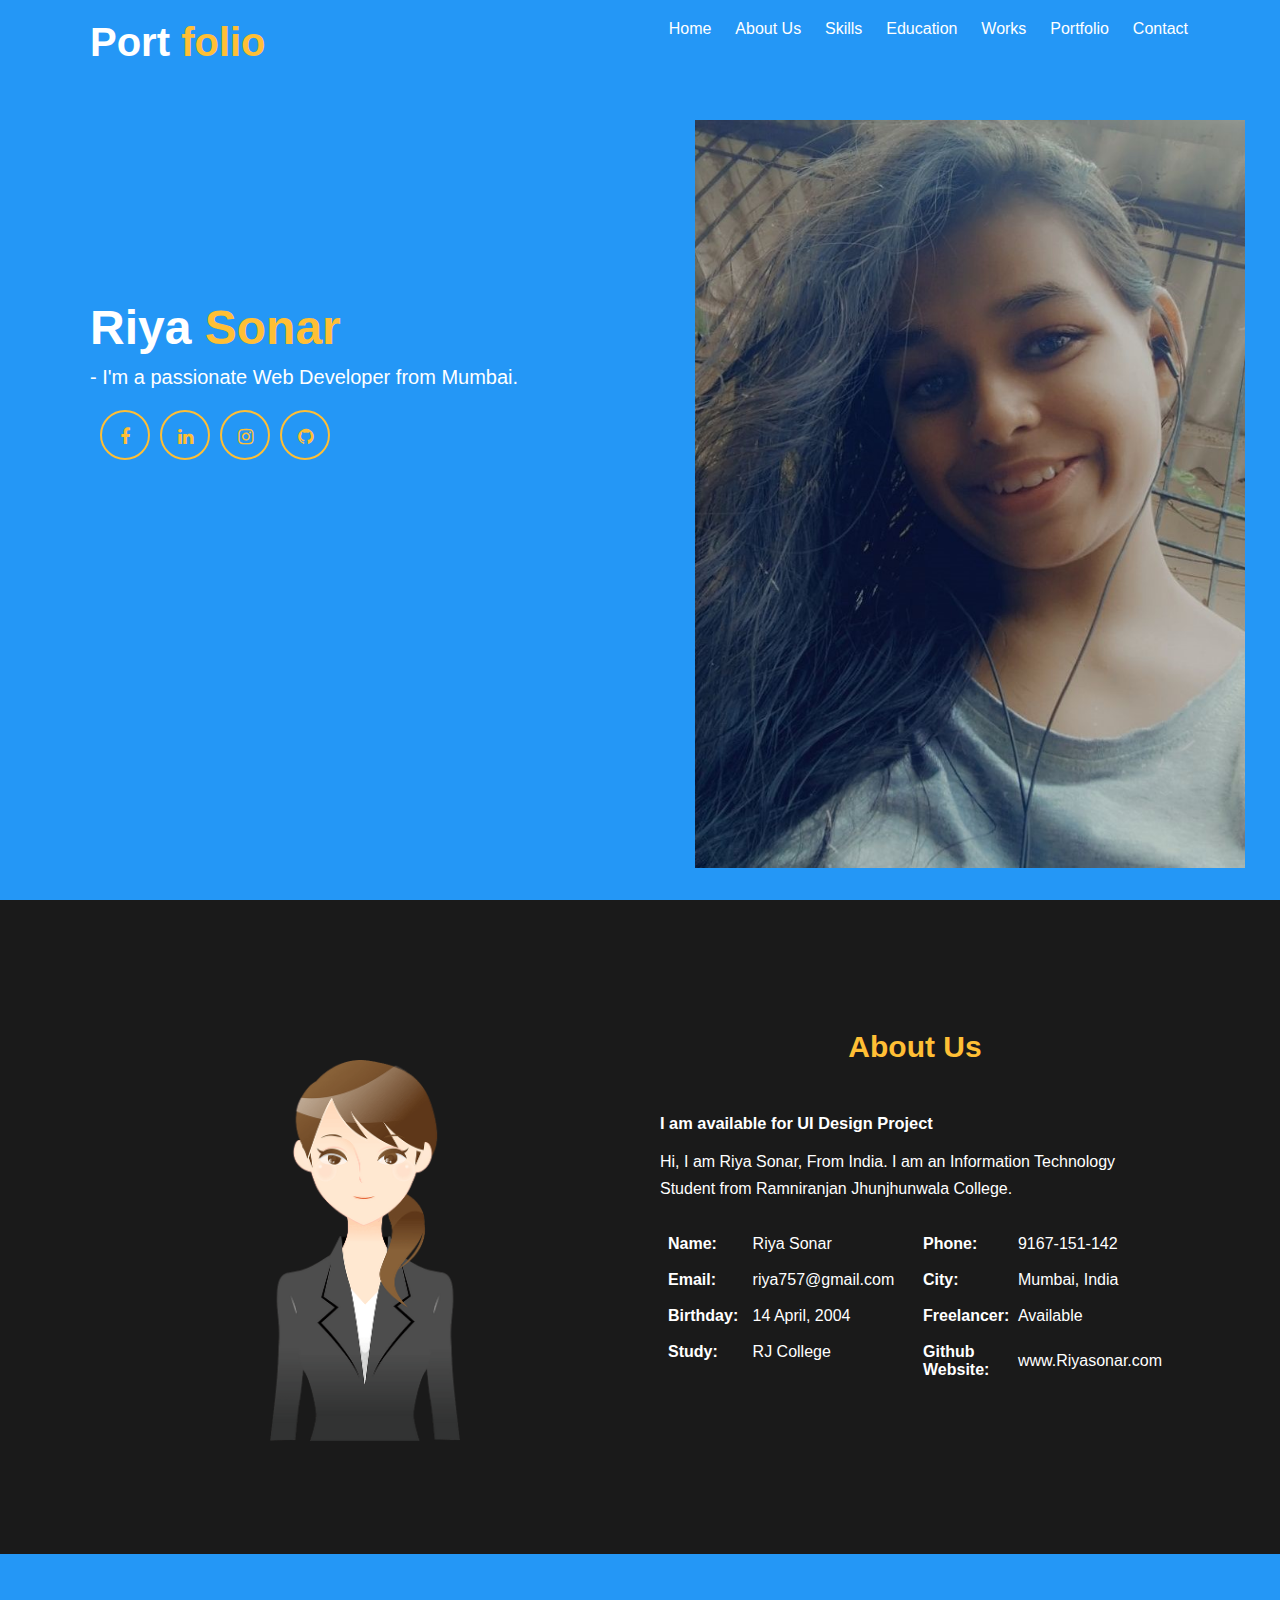
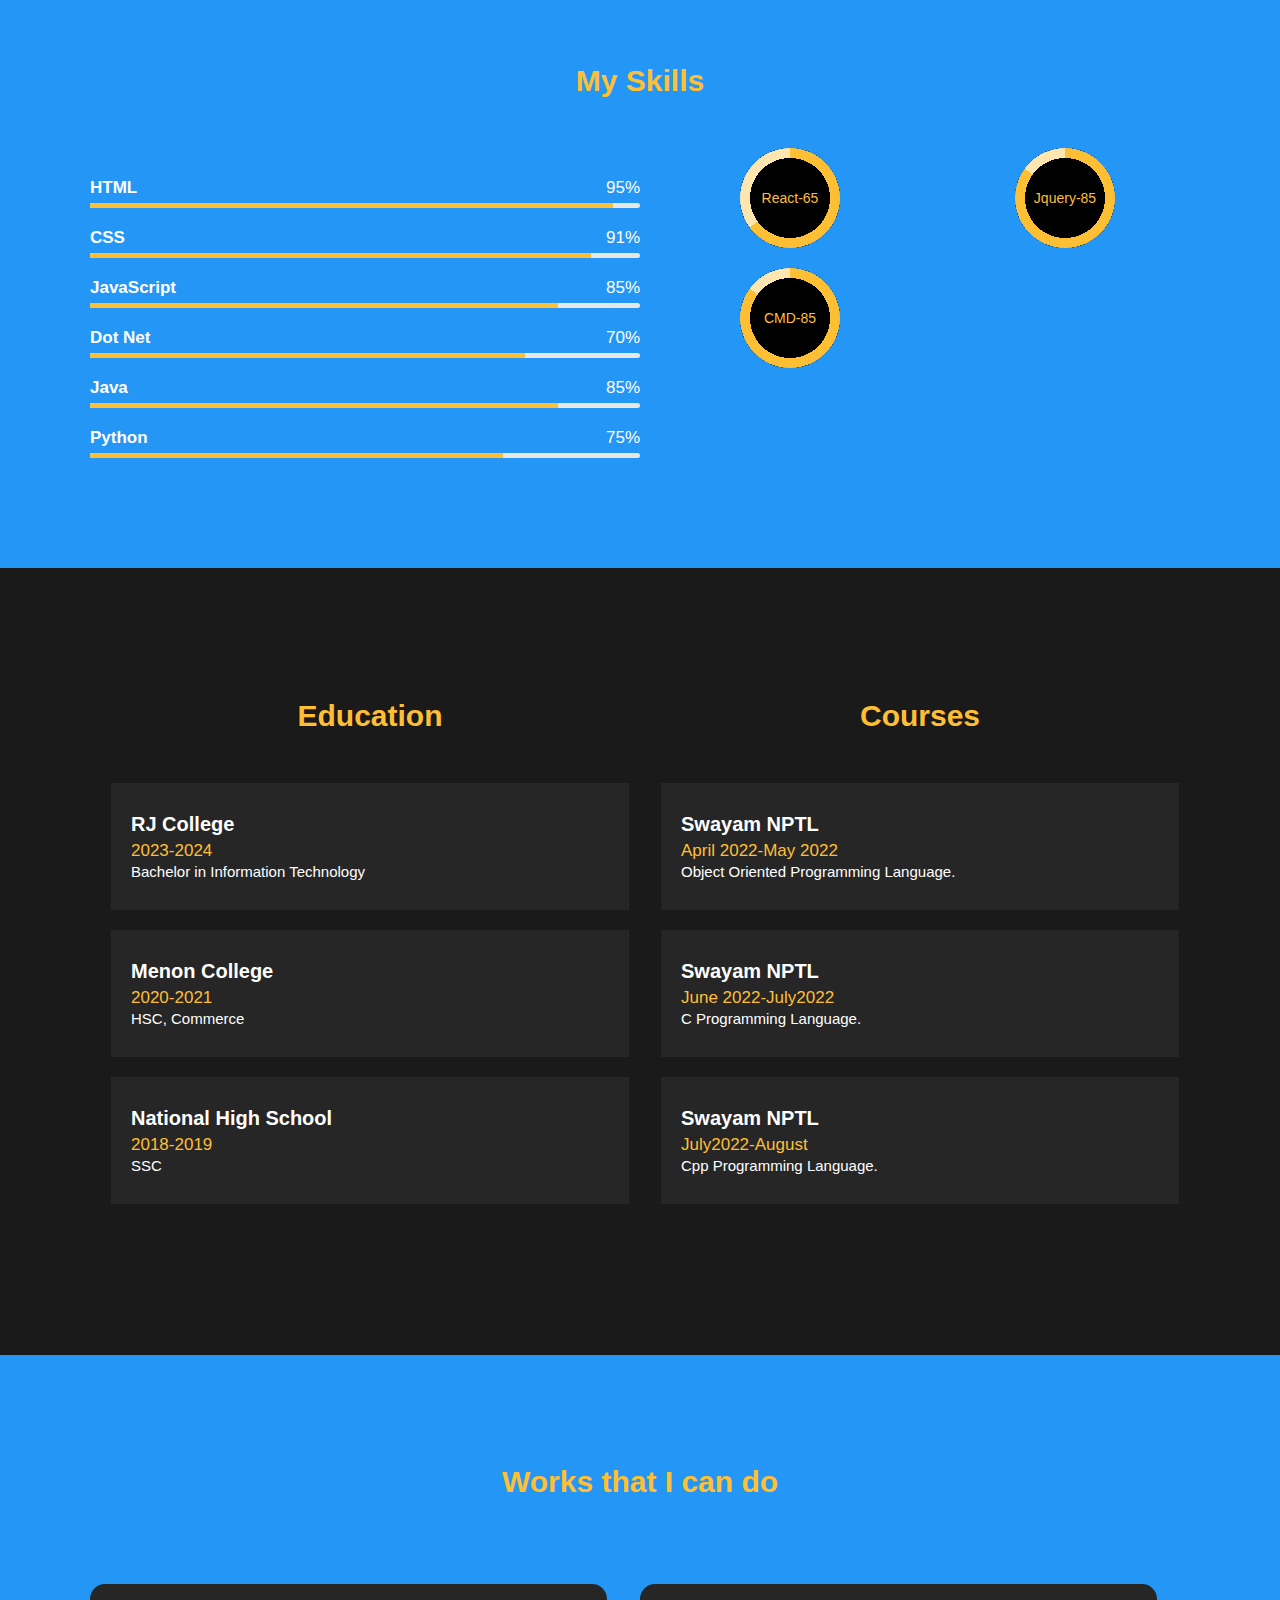
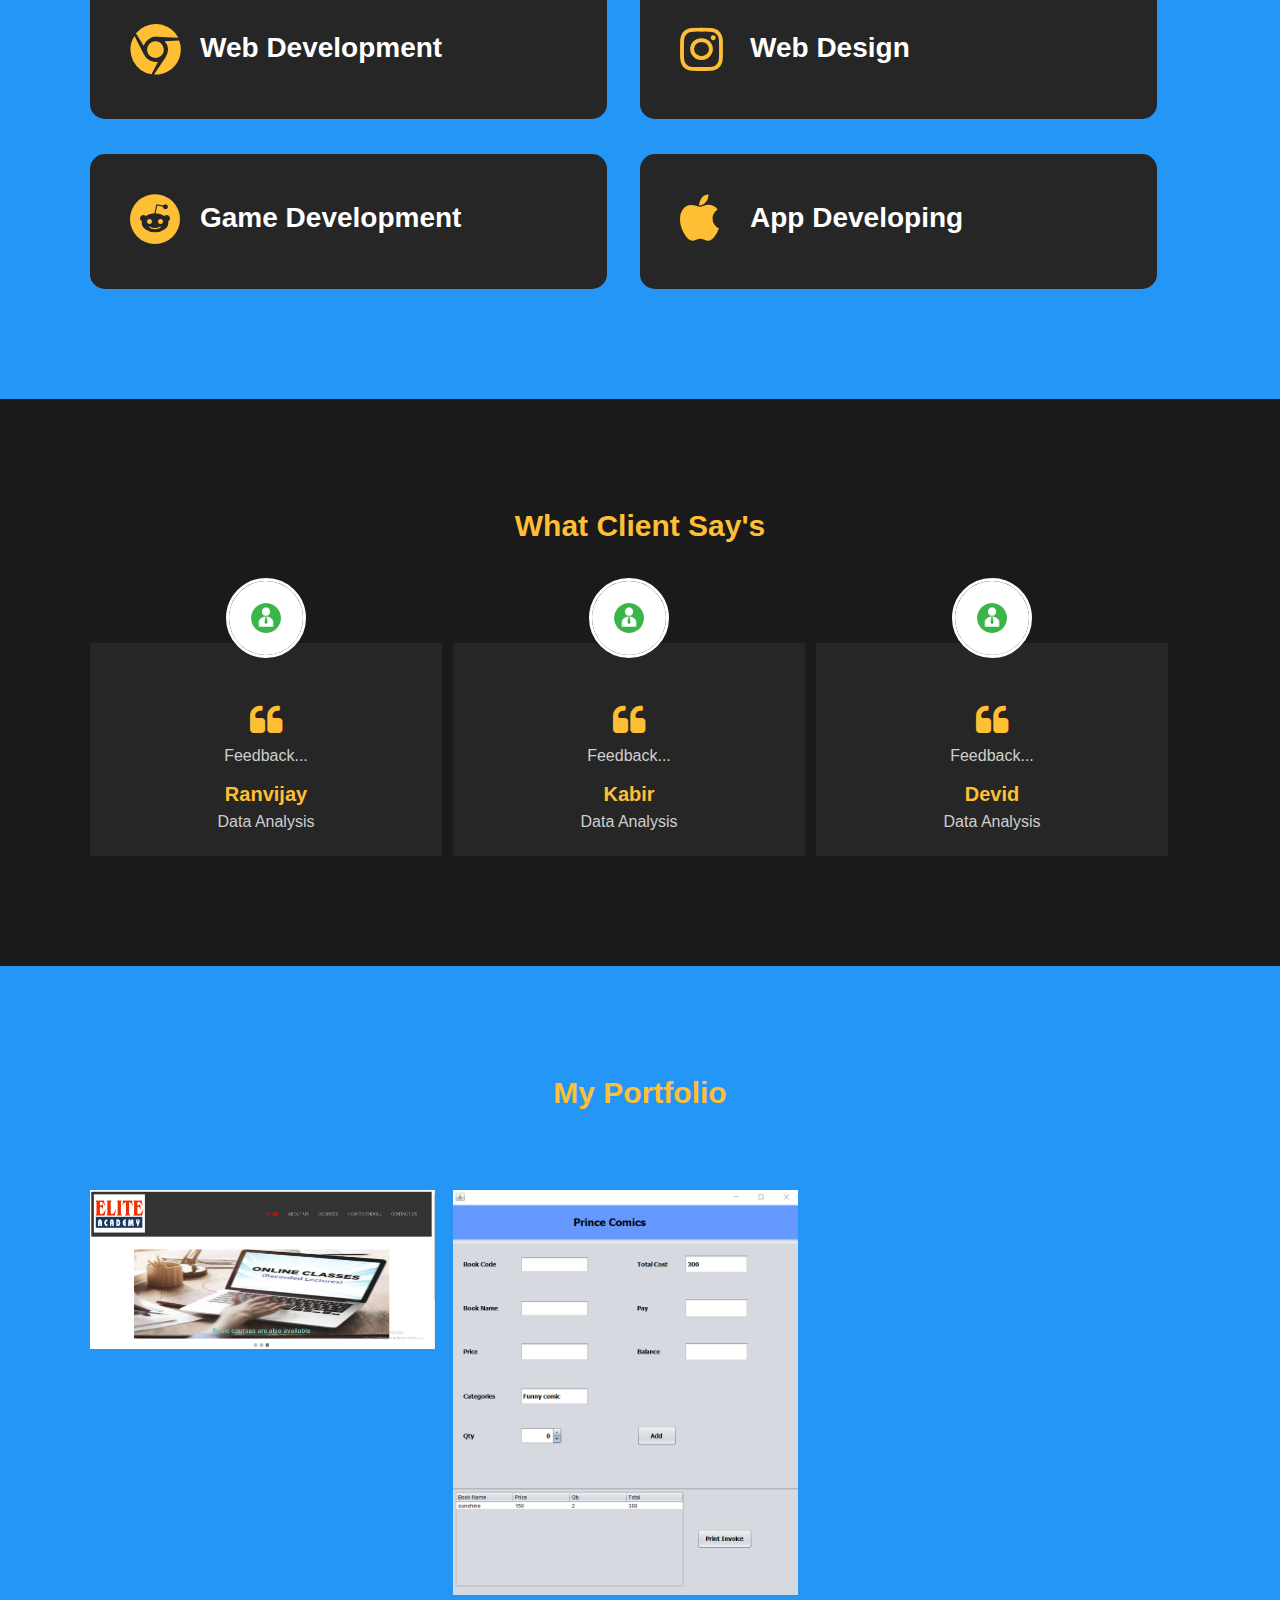
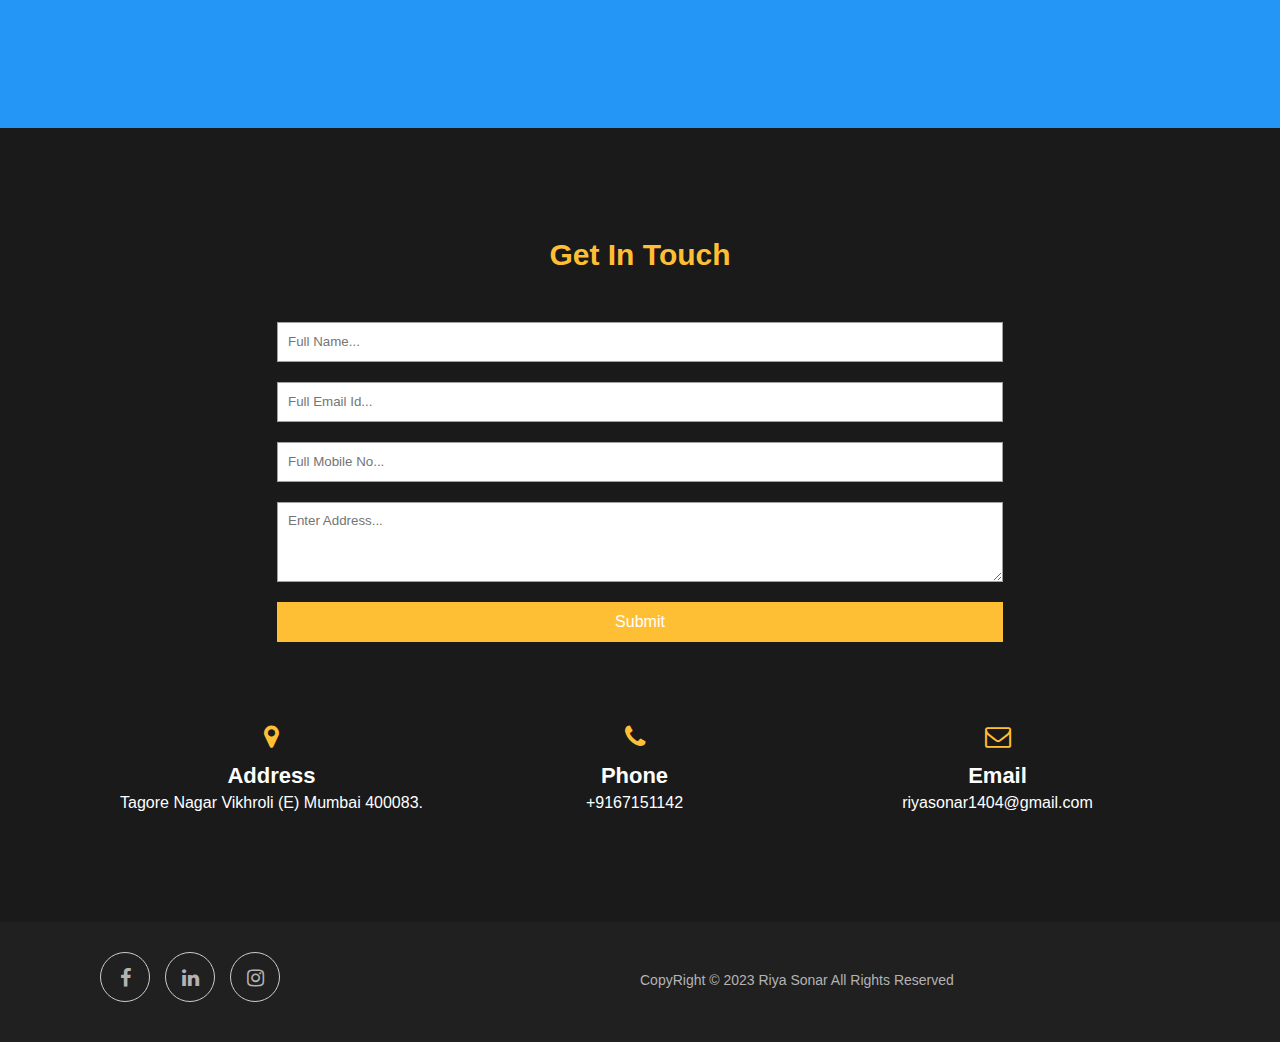
==== index.html @ 686b723b "Update index.html" ====
<!-----META SECTION----->
<!DOCTYPE html>
<html>
<head>
<title>Portfolio Website</title>
<meta charset="utf-8">
<meta name="viewport" content="width=device-width, initial-scale=1">
<link rel="stylesheet" href="https://maxcdn.bootstrapcdn.com/font-awesome/4.7.0/css/font-awesome.min.css">
<link rel="stylesheet" href="style.css">
<!-- Google tag (gtag.js) -->
<script async src="https://www.googletagmanager.com/gtag/js?id=G-ZL20MXRCC9"></script>
<script>
  window.dataLayer = window.dataLayer || [];
  function gtag(){dataLayer.push(arguments);}
  gtag('js', new Date());

  gtag('config', 'G-ZL20MXRCC9');
</script>

</head>
<body>
    
<!-----MENU SECTION------>
<div class="main-panel">
    <div class="container">
      <div class="width-33 logo">Port <span class="span-col">folio</span>
      </div>
      <div class="width-66">
        <nav>
          <a href="index.html">Home</a>
          <a href="about.html">About Us</a>
          <a href="skill.html">Skills</a>
          <a href="education.html">Education</a>
          <a href="service.html">Works</a>
          <a href="portfolio.html">Portfolio</a>    
          <a href="contact.html">Contact</a>
        </nav>
      </div>
    </div>

    <!------MAIN BANNERR------>
<div class="container ">
    <div class="width-50">
      <div class="banner-section">
        
        <h1>Riya <span class="span-col">Sonar</span>
        </h1>
        <h2>- I'm a passionate Web Developer from Mumbai.</h2>
        <a href=https://www.facebook.com/riya.sonar.7374?mibextid=9R9pXO>
          <i class="fa fa-facebook"></i>
        </a>
        <a href=https://www.linkedin.com/in/riya-sonar-a65188284>
          <i class="fa fa-linkedin"></i>
        </a>
        <a href=https://www.instagram.com/riya_sonar1404/?igshid=NGExMmI2YTkyZg%3D%3>
          <i class="fa fa-instagram"></i>
        </a>
        <a href="#">
          <i class="fa fa-github"></i>
        </a>
      </div>
    </div>
    <div class="width-50">
      <img src="m1.jpg">
    </div>
  </div>
  </div>

  <!------ABOUT US SECTION------>
<div class="main-section bg-lightgrey">
    <div class="container">
      <div class="width-50">
        <img src="A2.png" class="about-img">
      </div>
      <div class="width-50">
        <div class="about-us">
          <h2 class="heading-text">About Us</h2>
          <h3>I am available for UI Design Project</h3>
          <p>Hi, I am Riya Sonar, From India. I am an Information Technology Student from Ramniranjan Jhunjhunwala College.</p>
          <div class="width-50 mt-20">
            <table cellspacing="8" cellpadding="8">
              <tr>
                <th>Name:</th>
                    <td>Riya Sonar</td>
                  </tr>
                  <tr>
                    <th>Email:</th>
                    <td>riya757@gmail.com</td>
                  </tr>
                  <tr>
                    <th>Birthday:</th>
                    <td> 14 April, 2004</td>
                  </tr>
                  <tr>
                    <th>Study:</th>
                    <td> RJ College</td>
              </tr>
            </table>
          </div>
          <div class="width-50 mt-20">
            <table cellspacing="8" cellpadding="8">
              <tr>
                <th>Phone:</th>
                <td>9167-151-142</td>
              </tr>
              <tr>
                <th>City:</th>
                <td>Mumbai, India</td>
              </tr>
              <tr>
                <th>Freelancer:</th>
                <td>Available</td>
              </tr>
              <tr>
                <th>Github Website:</th>
                <td>www.Riyasonar.com</td>
              </tr>
            </table>
          </div>
        </div>
      </div>
    </div>
  </div>

  <!------SKILL SECTION------>
<div class="main-section">
    <div class="container">
      <h2 class="heading-text">My Skills</h2>
      <div class="width-50">
        <div class="skill">
          <b>HTML</b>
          <span>95%</span>
          <div>
            <span style="width:95%"></span>
          </div>
        </div>
        <div class="skill">
          <b>CSS</b>
          <span>91%</span>
          <div>
            <span style="width:91%"></span>
          </div>
        </div>
        <div class="skill">
          <b>JavaScript</b>
          <span>85%</span>
          <div>
            <span style="width:85%"></span>
          </div>
        </div>
        <div class="skill">
          <b>Dot Net</b>
          <span>70%</span>
          <div>
            <span style="width:79%"></span>
          </div>
        </div>
        <div class="skill">
          <b>Java</b>
          <span>85%</span>
          <div>
            <span style="width:85%"></span>
          </div>
        </div>
        <div class="skill">
          <b>Python</b>
          <span>75%</span>
          <div>
            <span style="width:75%"></span>
          </div>
        </div>
      </div>
      <div class="width-50">
        <div class="width-50">
          <div role="progressbar" aria-valuenow="65" aria-valuemin="0" aria-valuemax="100" style="--value:65">React-65</div>
        </div>
        <div class="width-50">
          <div role="progressbar" aria-valuenow="85" aria-valuemin="0" aria-valuemax="100" style="--value:85">Jquery-85</div>
        </div>
        <div class="width-50">
          <div role="progressbar" aria-valuenow="85" aria-valuemin="0" aria-valuemax="100" style="--value:85">CMD-85</div>
        </div>
      </div>
    </div>
  </div>

  <!------EXPERIENCE SECTION------>
<div class="main-section bg-lightgrey">
    <div class="container">
      <div class="edu-exp">
        <h2 class="heading-text">Education</h2>
        <div class="experience-list">
          <div class="experience-content">
            <h2>RJ College</h2>
            <h3>2023-2024</h3>
            <p>Bachelor in Information Technology</p>
          </div>
        </div>
        <div class="experience-list">
          <div class="experience-content">
            <h2>Menon College</h2>
            <h3>2020-2021</h3>
            <p>HSC, Commerce</p>
          </div>
        </div>
        <div class="experience-list">
          <div class="experience-content">
            <h2>National High School</h2>
            <h3>2018-2019</h3>
            <p>SSC</p>
          </div>
        </div>
    
      </div>
      <div class="edu-exp">
        <h2 class="heading-text">Courses</h2>
        <div class="experience-list">
          <div class="experience-content">
            <h2>Swayam NPTL</h2>
            <h3>April 2022-May 2022</h3>
            <p>Object Oriented Programming Language.</p>
          </div>
        </div>
        <div class="experience-list">
          <div class="experience-content">
            <h2>Swayam NPTL</h2>
            <h3>June 2022-July2022</h3>
            <p>C Programming Language.</p>
          </div>
        </div>
        <div class="experience-list">
          <div class="experience-content">
            <h2>Swayam NPTL</h2>
            <h3>July2022-August</h3>
            <p>Cpp Programming Language.</p>
          </div>
        </div>
      </div>
    </div>
  </div>

  <!------SERVICE SECTION------>
<div class="main-section">
    <div class="container">
      <h2 class="heading-text">Works that I can do</h2>
      <div class="width-50">
        <div class="service-list">
          <i class="fa fa-chrome"></i>
          <h3>Web Development</h3>
          <p></p>
        </div>
      </div>
      <div class="width-50">
        <div class="service-list">
          <i class="fa fa-instagram"></i>
          <h3>Web Design</h3>
          <p></p>
        </div>
      </div>
      <div class="width-50">
        <div class="service-list">
          <i class="fa fa-reddit"></i>
          <h3>Game Development</h3>
          <p></p>
        </div>
      </div>
      <div class="width-50">
        <div class="service-list">
          <i class="fa fa-apple"></i>
          <h3>App Developing</h3>
          <p></p>
        </div>
      </div>
    </div>
  </div>

  <!------TESTIMONIAL SECTION------>
<div class="main-section bg-lightgrey">
    <div class="container">
      <h2 class="heading-text">What Client Say's </h2>
      <div class="testimonial">
        <div class="testimonial-content">
          <div class="testimonial-img">
            <img src="testimonial-1.png">
          </div>
          <i class="fa fa-quote-left"></i>
          <p>Feedback...</p>
          <div class="testimonial-name">
            <h5>Ranvijay</h5>
            <p>Data Analysis</p>
          </div>
        </div>
      </div>
      <div class="testimonial">
        <div class="testimonial-content">
          <div class="testimonial-img">
            <img src="testimonial-1.png">
          </div>
          <i class="fa fa-quote-left"></i>
          <p>Feedback...</p>
          <div class="testimonial-name">
            <h5>Kabir</h5>
            <p>Data Analysis</p>
          </div>
        </div>
      </div>
      <div class="testimonial">
        <div class="testimonial-content">
          <div class="testimonial-img">
            <img src="testimonial-1.png">
          </div>
          <i class="fa fa-quote-left"></i>
          <p>Feedback...</p>
          <div class="testimonial-name">
            <h5>Devid</h5>
            <p>Data Analysis</p>
          </div>
        </div>
      </div>
    </div>
  </div>

  <!------PORTFOLIO SECTION------>
<div class="main-section">
    <div class="container">
      <h2 class="heading-text">My Portfolio</h2>
      <div class="gallery">
        <div class="width-33">
          <img src="p1.png">
        </div>
        <div class="width-33">
          <img src="p2.png">
        </div>
      </div>
    </div>
  </div>

  <!-------------CONTACT US SECTION----------------------->
<div class="main-section contact bg-lightgrey">
    <div class="container">
      <h2 class="heading-text">Get In Touch</h2>
      <div class="width-100">
        <form>
          <input type="text" placeholder="Full Name...">
          <input type="text" placeholder="Full Email Id...">
          <input type="text" placeholder="Full Mobile No...">
          <textarea placeholder="Enter Address..."></textarea>
          <button type="submit">Submit</button>
        </form>
      </div>
      <div class="width-33">
        <h3>
          <i class="fa fa-map-marker"></i>
        </h3>
        <h4>Address</h4>
        <p>Tagore Nagar Vikhroli (E) Mumbai 400083.</p>
      </div>
      <div class="width-33">
        <h3>
          <i class="fa fa-phone"></i>
        </h3>
        <h4>Phone</h4>
        <p>+9167151142</p>
      </div>
      <div class="width-33">
        <h3>
          <i class="fa fa-envelope-o"></i>
        </h3>
        <h4>Email</h4>
        <p>riyasonar1404@gmail.com</p>
      </div>
    </div>
  </div>
  
  <!------FOOTER SECTION------>
<div class="footer">
    <div class="container">
      <div class="footer-sect social-icon width-50">
        <a href=https://www.facebook.com/riya.sonar.7374?mibextid=9R9pXO>
          <i class="fa fa-facebook"></i>
        </a>
        <a href=https://www.linkedin.com/in/riya-sonar-a65188284>
          <i class="fa fa-linkedin"></i>
        </a>
        <a href=https://www.instagram.com/riya_sonar1404/?igshid=NGExMmI2YTkyZg%3D%3>
          <i class="fa fa-instagram"></i>
        </a>
      </div>
      <div class="footer-sect mt-20 width-50">CopyRight © 2023 Riya Sonar All Rights Reserved</div>
    </div>
  </div>
</body>
</html>
---- style.css ----
/*****COMMON CSS SECTION*****/
* {
	box-sizing: border-box;
	margin: 0;
	padding: 0;
	outline: 0;
	font-family: Roboto, sans-serif, arial;
}
html, body 
	{
	font-size: 14px;
	font-weight: 400;
	background: #2497f6;
	color: #fff;
}
.container {
	width: 1100px;
	margin: 0px auto;
	display: table;
}
.width-33 {
	width: 33%;
	float: left;
}
.width-66 {
	width: 66%;
	float: left;
}

/*****MENU SECTION*****/
.main-panel {
	width: 100%;
	float: left;
	padding-top: 20px;
	padding-bottom: 50px;
	height: 100vh;
}

.logo {
	font-size: 40px;
	font-weight: 600;
}

.span-col {
	color: #ffbf35;
}

nav {
	float: right;
    margin-right: -9px;
}

nav a {
    position: relative;
	text-decoration: none;
	font-size: 16px;
	font-weight: 500;
	margin-left: 20px;
	color: white;
}

a:hover{
    color: #ffbf35;
} 

.hover-line::after{
    content:'';
    display: block;
    width: 100%;
    height: 2px;
    background-color: #ffbf35;
    transition: width .3;
}
/*****Main BANNER*****/
.width-50 {
	float: left;
	width: 50%;
}
.banner-section {
	width: 100%;
	float: left;
	margin-top: 25vh;
}
.banner-section h1 {
	font-size: 48px;
	margin-top: 10px;
	font-weight: bolder;
}
.banner-section h2 {
	font-size: 20px;
	line-height: 25px;
	margin-top: 10px;
	font-weight: 400;
}
.banner-section a {
	float: left;
	text-decoration: none;
	font-size: 18px;
	margin-top: 20px;
	border-radius: 50%;
	text-align: center;
	border: 2px solid #ffbf35;
	color: #ffbf35;
	margin-left: 10px;
	height: 50px;
	width: 50px;
	line-height: 50px;
}
/*****Main BANNER IMAGE*****/
.main-panel img {
	margin-top: 10%;
	width: 100%;
	margin-left: 10%;
}

/*ABOUT US SECTION*/
.main-section {
	width: 100%;
	float: left;
	padding: 110px 0px 110px 0px;
}
.width-100 {
	width: 100%;
	float: left;
}
.mt-20 {
	margin-top: 20px;
}
.heading-text {
	width: 100%;
	float: left;
	font-size: 30px;
	text-align: center;
	margin-bottom: 50px;
	color: #ffbf35;
}
.about-img {
	width: 100%;
	padding: 0px 180px;
	margin-top: 50px;
}
.about-us {
	width: 100%;
	float: left;
	padding: 20px;
}
.about-us p {
	font-size: 16px;
	margin-top: 15px;
	line-height: 27px;
}
table {
	width: 100%;
}
table th,
table td {
	font-size: 16px;
	text-align: left;
	padding: 5px 0px;
}

/*****SKILL SECTION*****/
.skill {
	margin-top: 30px;
	font-size: 17px;
}

.skill span {
	float: right;
}

.skill div {
	width: 100%;
	float: left;
	margin-top: 5px;
	background: #e7e7e7;
	border-radius: 10px;
}

.skill div span {
	background: #ffbf35;
	height: 5px;
	float: left;
}

div[role="progressbar"] {
	color: #ffbf35;
	margin-left: 100px;
	margin-bottom: 20px;
	width: 100px;
	;
	height: 100px;
	;
	border-radius: 50%;

	place-items: center;
	display: grid;

	--pgPercentage: var(--value);
	background: radial-gradient(closest-side, black 80%, transparent 0 99.9%, black 0),
		conic-gradient(#ffbf35 calc(var(--pgPercentage) * 1%), #ffe6af 0);

}

/*****EXPERIENCE SECTION*****/
.bg-lightgrey {
	background-color: #1a1a1a;
}
.edu-exp {
	padding: 10px 0px;
	width: 48%;
	margin: 1%;
	float: left;
	padding-left: 10px;
}
.experience-list {
	width: 100%;
	float: left;
	padding: 30px 10px;
	background: #262626;
	margin-bottom: 20px;
}
.experience-content {
	width: 100%;
	float: left;
	margin-left: 10px;
}
.experience-content h2 {

	font-weight: 600;
	margin-bottom: 5px;
	font-size: 20px;
}
.experience-content h3 {
	color: #ffbf35;
	font-weight: 500;
	margin-bottom: 2px;
	font-size: 17px;
}
.experience-content p {
	font-size: 15px;
}

/*SERVICE SECTION*/
.service-list {
	padding: 40px;
	margin-top: 35px;
	background: #262626;
	border-radius: 15px;
	width: 94%;
	float: left;
}

.service-list i {
	font-size: 50px;
	color: #ffbf35;
	width: 70px;
	float: left;
}

.service-list h3 {
	font-size: 28px;
	margin-top: 8px;
	margin-bottom: 15px;
}

.service-list p {
	font-size: 15px;
	line-height: 25px;
}

/*****TESTIMONIAL SECTION*****/
.testimonial {
	width: 32%;
	float: left;
	margin-right: 1%;
	margin-top: 50px;
}

.testimonial-content {
	background: #262626;
	color: #cfcfcf;
	width: 100%;
	float: left;
	padding: 0px 20px 20px 20px;
	font-size: 16px;
	line-height: 28px;
	position: relative;
	text-align: center
}

.testimonial i {
	color: #ffbf35;
	font-size: 35px;
	margin-top: 60px;
}

.testimonial-img {
	width: 100%;
	float: left;
	text-align: center;
	position: absolute;
	left: 0px;
    right: 20px;
	top: -65px;
}

.testimonial-img img {
	width: 80px;
	height: 80px;
	border: 3px solid white;
	border-radius: 50%;
}

.testimonial-name {
	width: 100%;
	float: left;
}

.testimonial-name h5 {
	color: #ffbf35;
	font-size: 20px;
	margin-top: 10px;
}

.testimonial-name p {
	font-size: 16px;
}

/*PORTFOLIO SECTION*/
.gallery {
	width: 100%;
	float: left;
	margin-top: 30px;
}
.gallery img {
	height: auto;
	width: 95%;
	margin-bottom: 20px;
}
	
/*CONTACT US SECTION*/
.contact form {
	width: 66%;
	margin: 0px auto;
}
.contact input,
textarea {
	width: 100%;
	float: left;
	margin-bottom: 20px;
	height: 40px;
	padding: 10px;
	border: 1px solid #a1a1a1;
}
.contact textarea {
	height: 80px;
}
.contact button {
	width: 100%;
	float: left;
	margin-bottom: 20px;
	height: 40px;
	padding: 10px;
	background: #ffbf35;
	color: #fff;
	border: none;
	font-size: 16px;
}
.contact h3 {
	font-size: 26px;
	text-align: center;
	margin-top: 60px;
	color: #ffbf35;
}
.contact h4 {
	font-size: 22px;
	text-align: center;
	margin-top: 10px;
}
.contact p {
	text-align: center;
	font-size: 16px;
	margin-top: 5px;
}

/*****FOOTER SECTION*****/
.footer {
	background-color: #202020;
	padding: 30px 0px 40px 0px;
	width: 100%;
	float: left;
}
.footer-sect {
	color: #b3b3b3;
}
.footer-sect a {
	color: #b3b3b3;
	margin-left: 10px;
	text-decoration: none;
	font-size: 18px;
	text-align: center;
}
.social-icon a i {
	width: 50px;
	height: 50px;
	border: 1px solid #cdcdcd;
	line-height: 50px;
	font-size: 20px;
	border-radius: 50%;
}
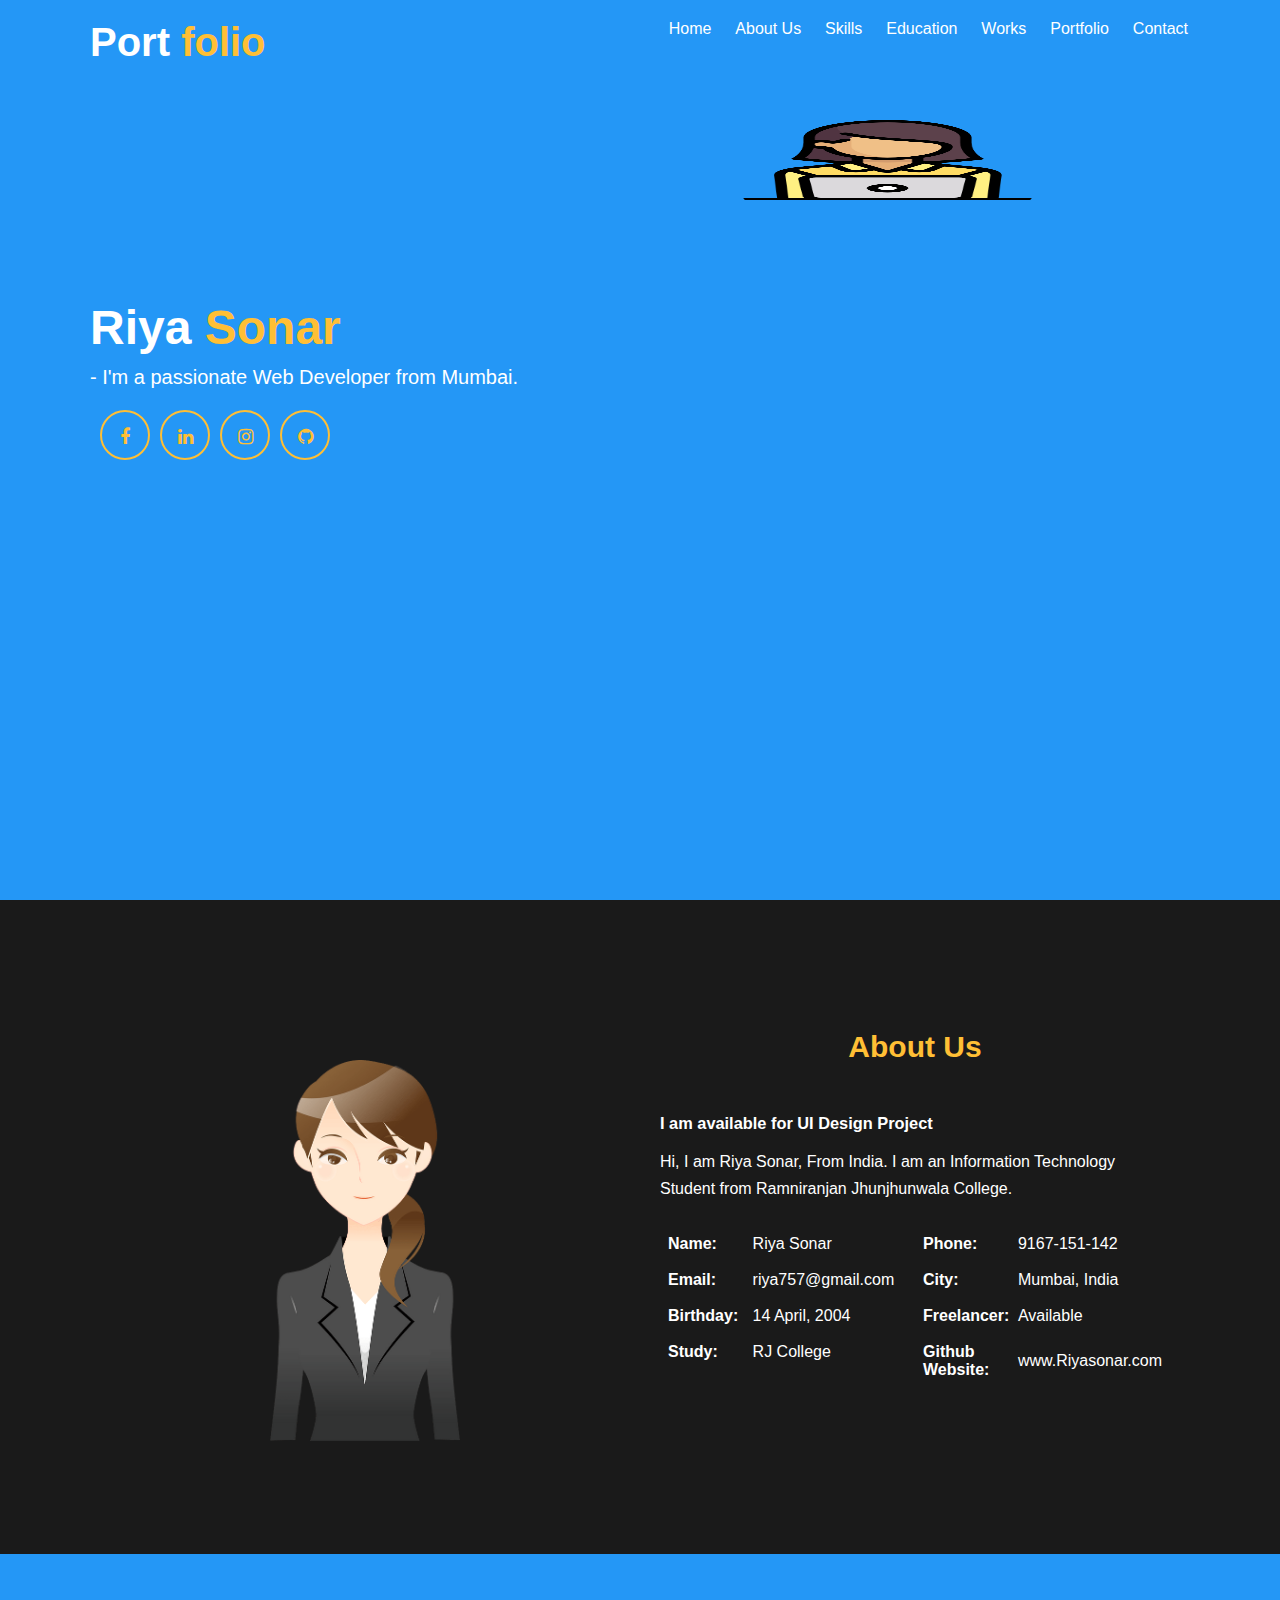
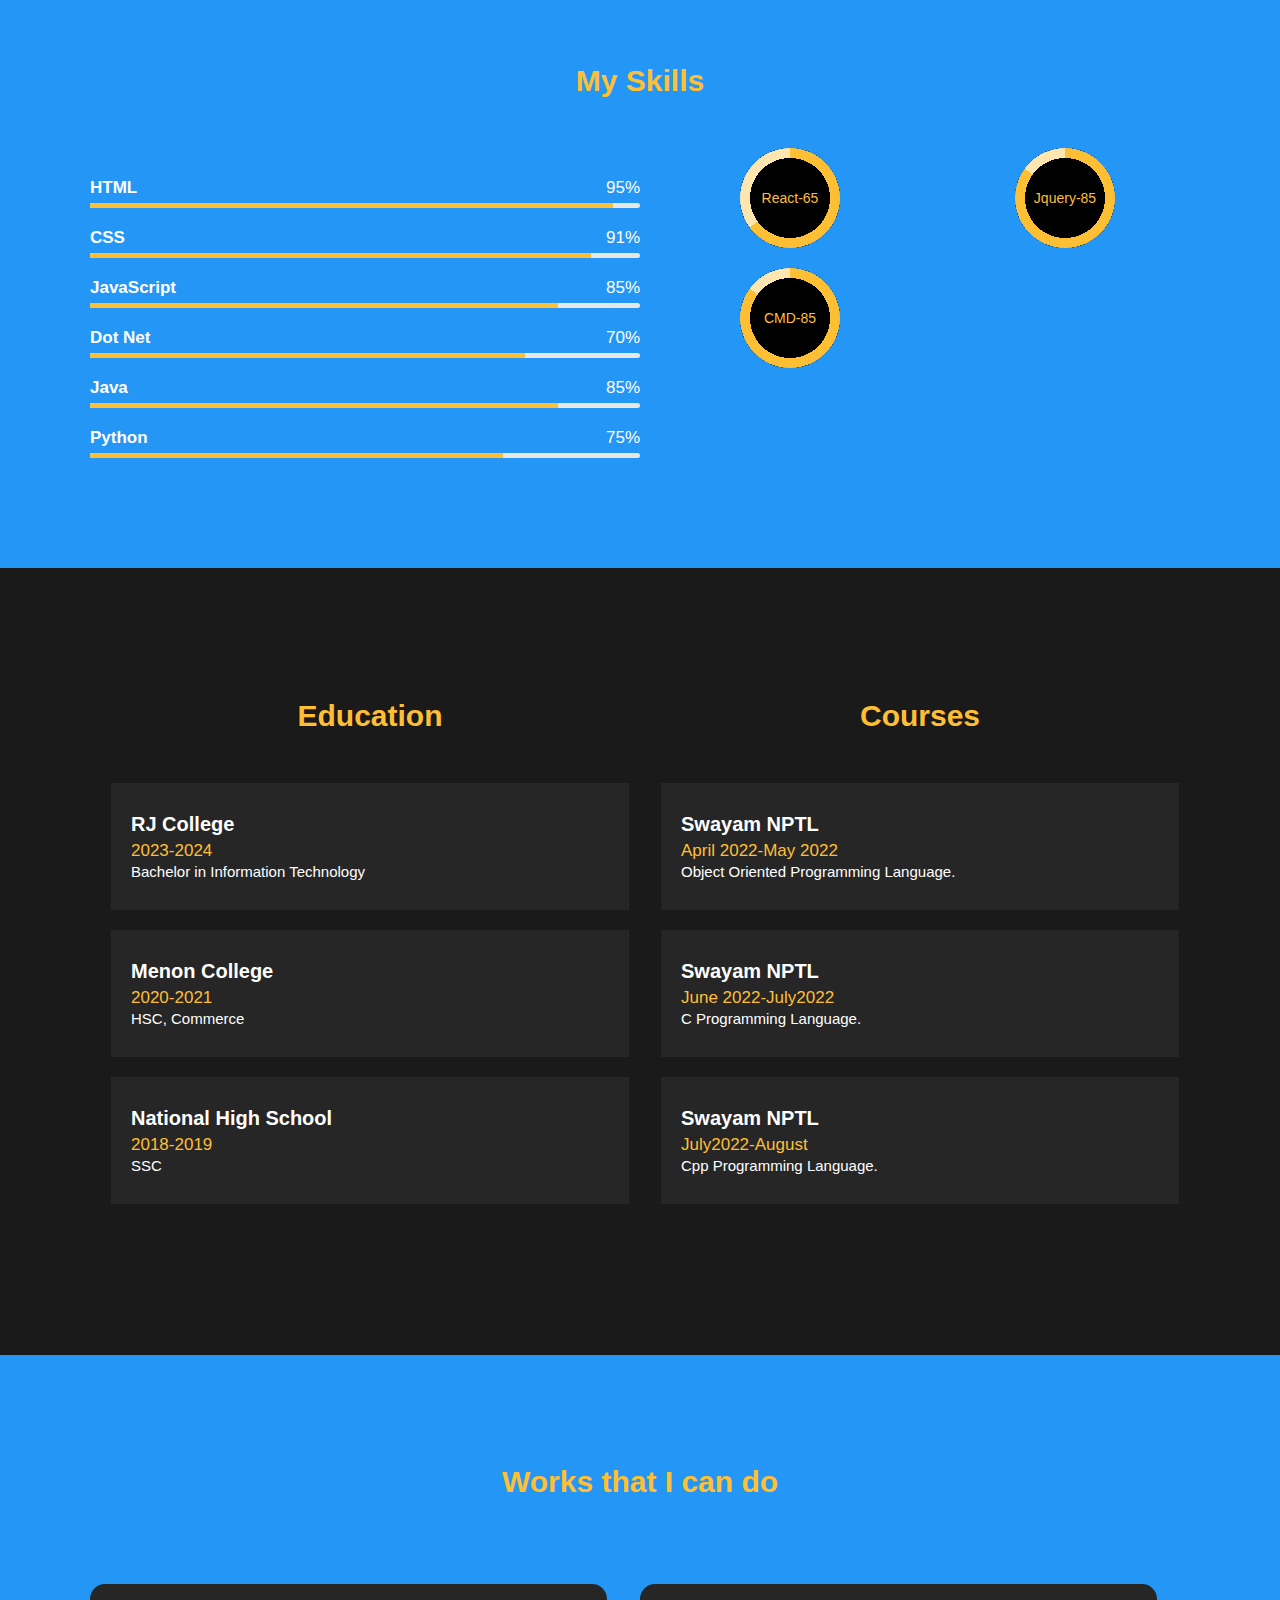
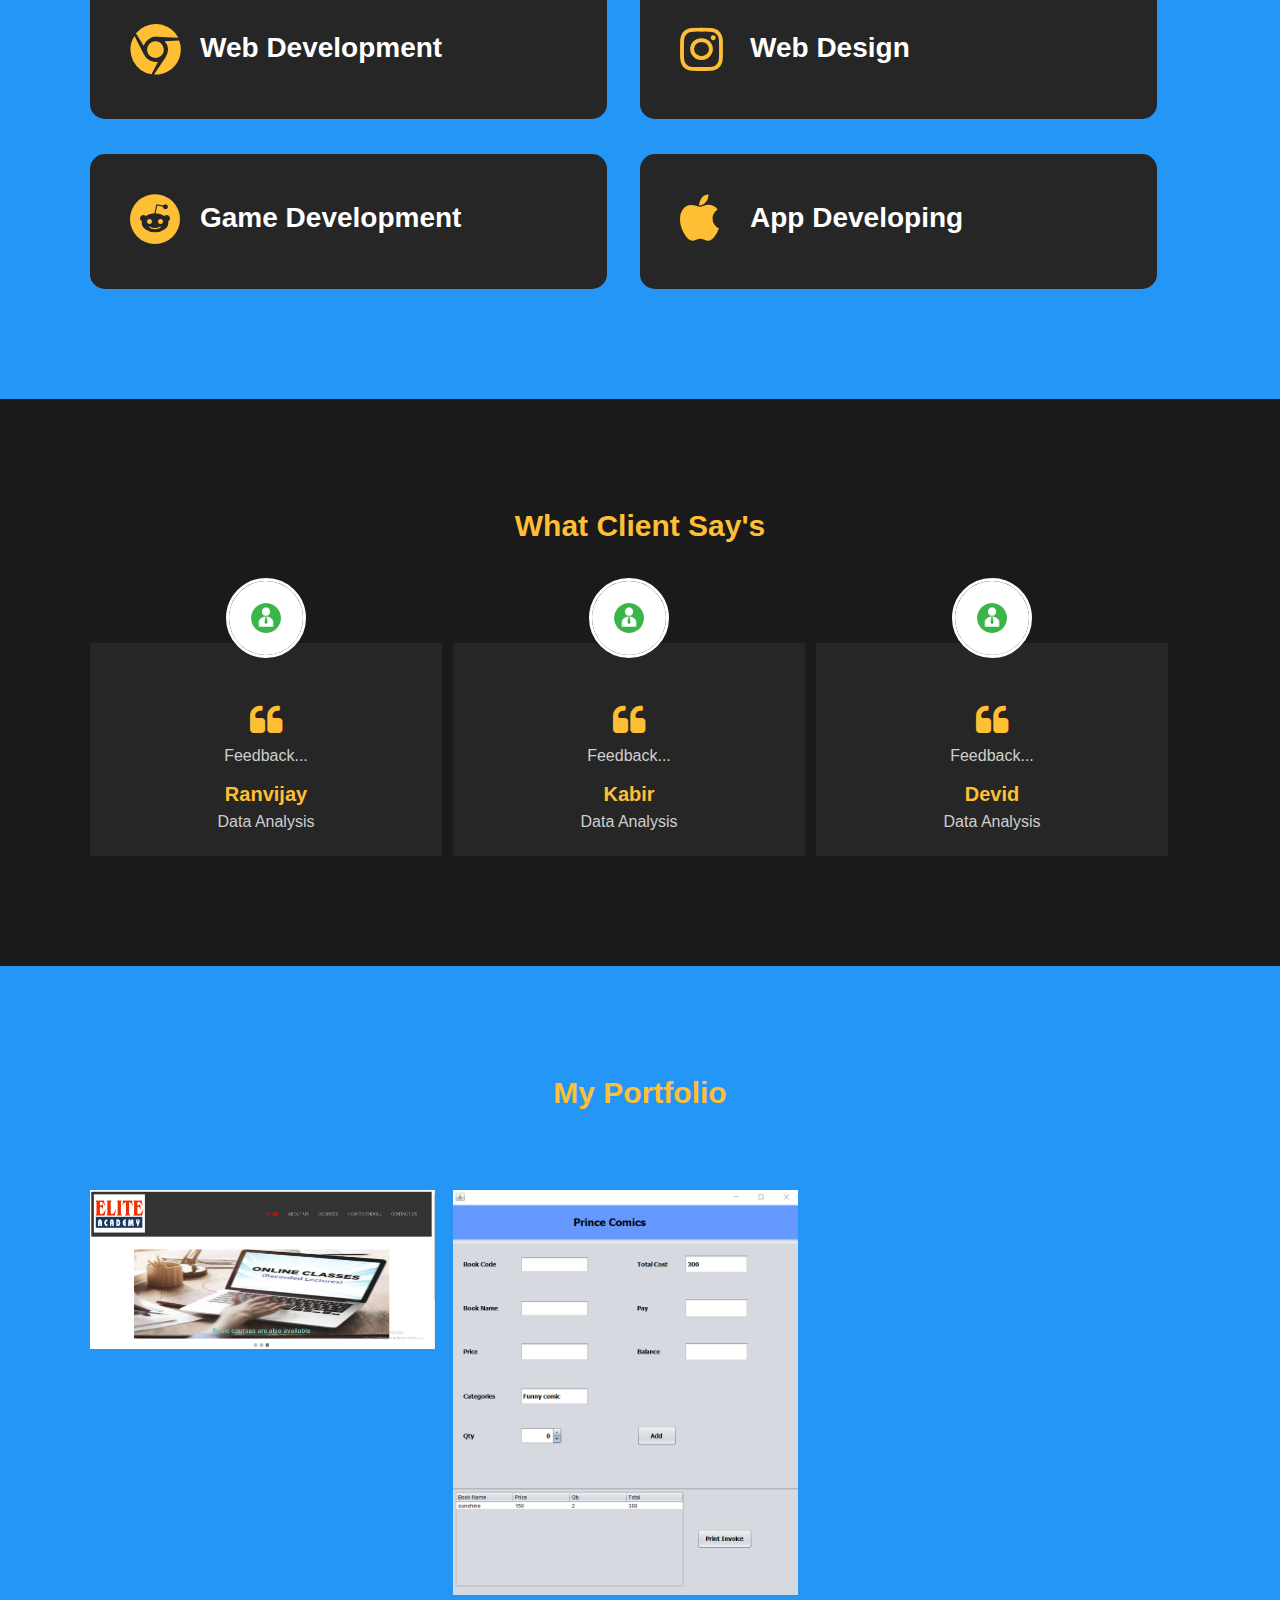
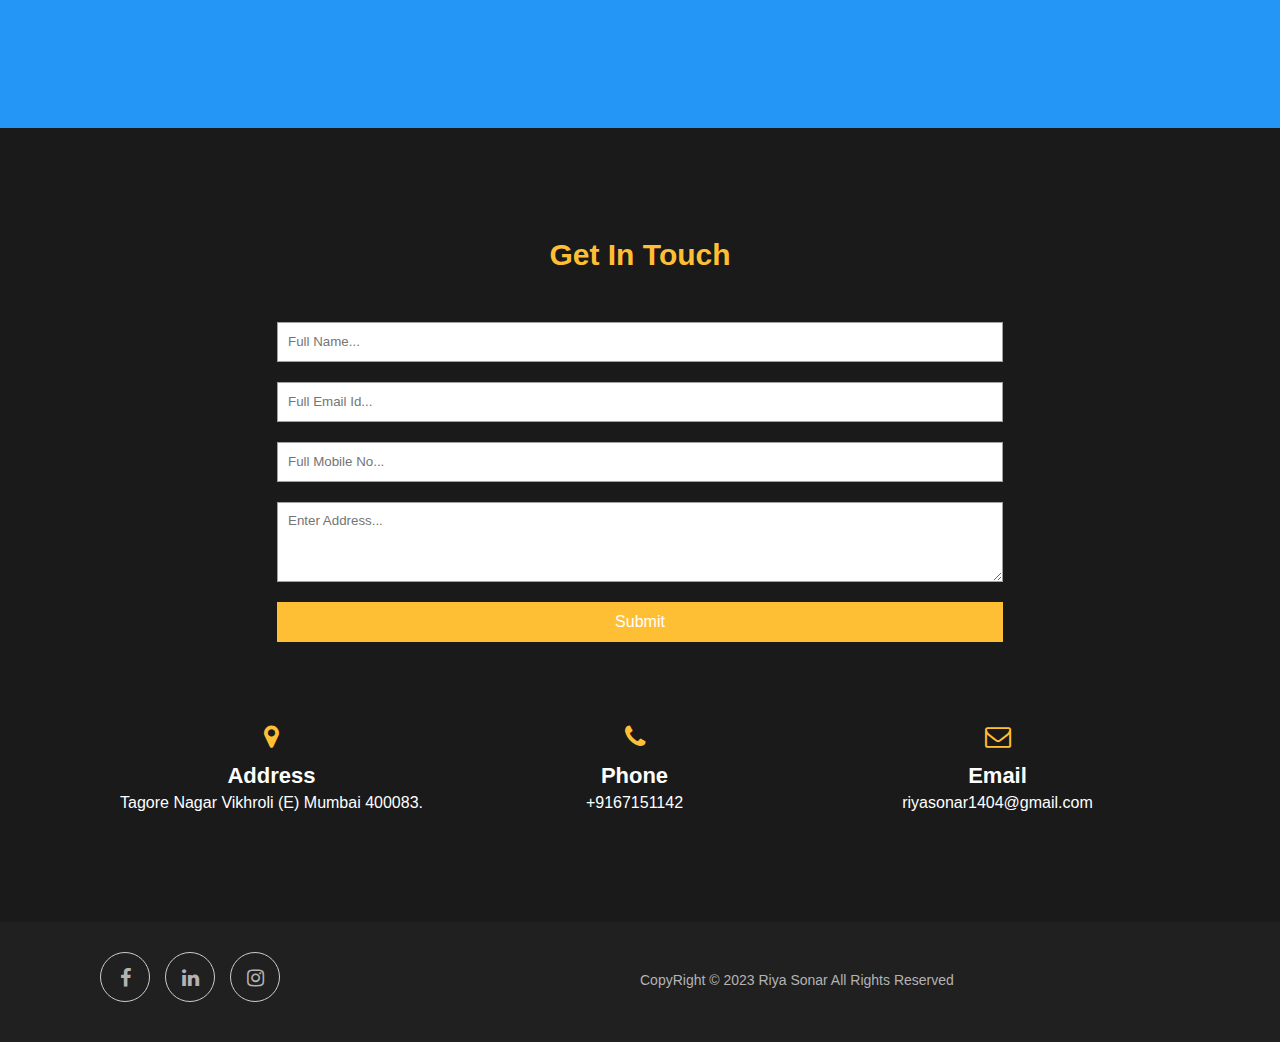
==== commit 190026b2: "Update index.html" ====
--- a/index.html
+++ b/index.html
@@ -61,7 +61,7 @@
       </div>
     </div>
     <div class="width-50">
-      <img src="m1.jpg">
+      <img src="about-us.png">
     </div>
   </div>
   </div>
--- a/style.css
+++ b/style.css
@@ -109,8 +109,9 @@
 /*****Main BANNER IMAGE*****/
 .main-panel img {
 	margin-top: 10%;
-	width: 100%;
+	width: 70%;
 	margin-left: 10%;
+	height: 80px;
 }
 
 /*ABOUT US SECTION*/
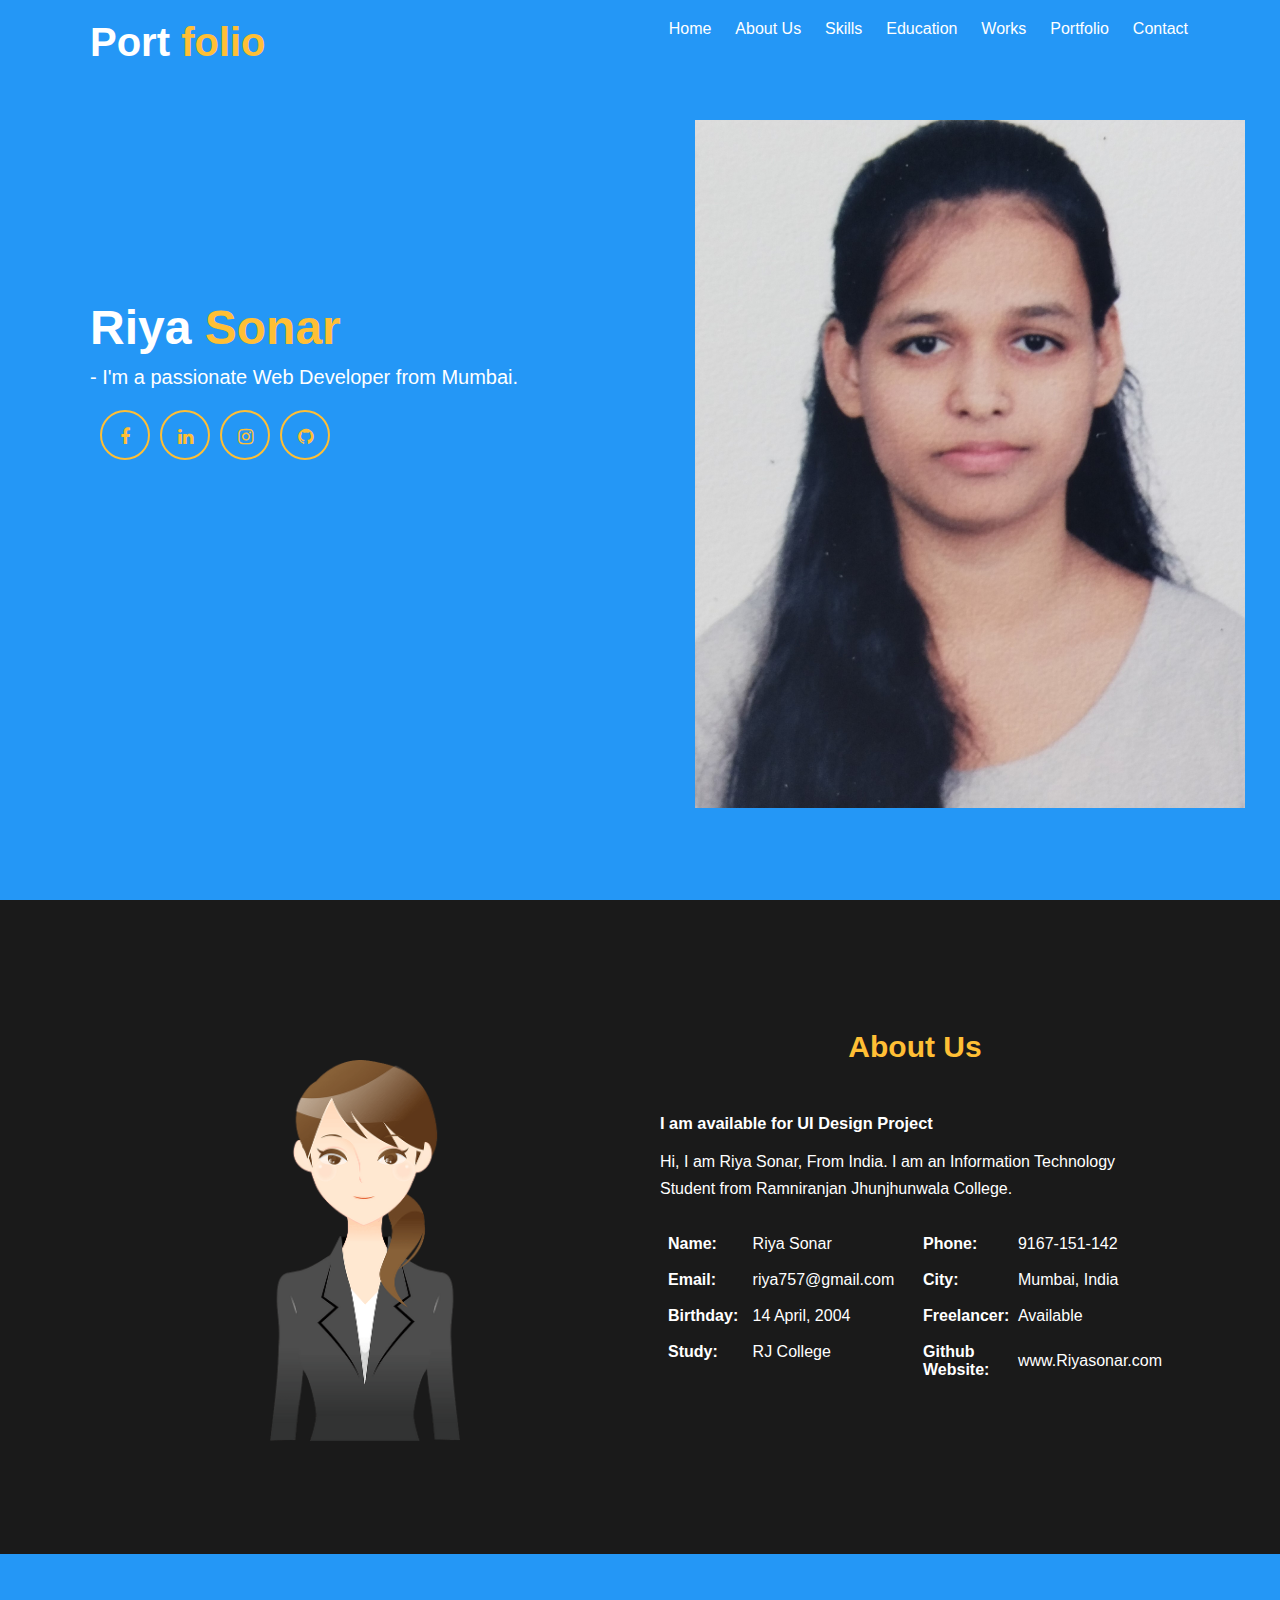
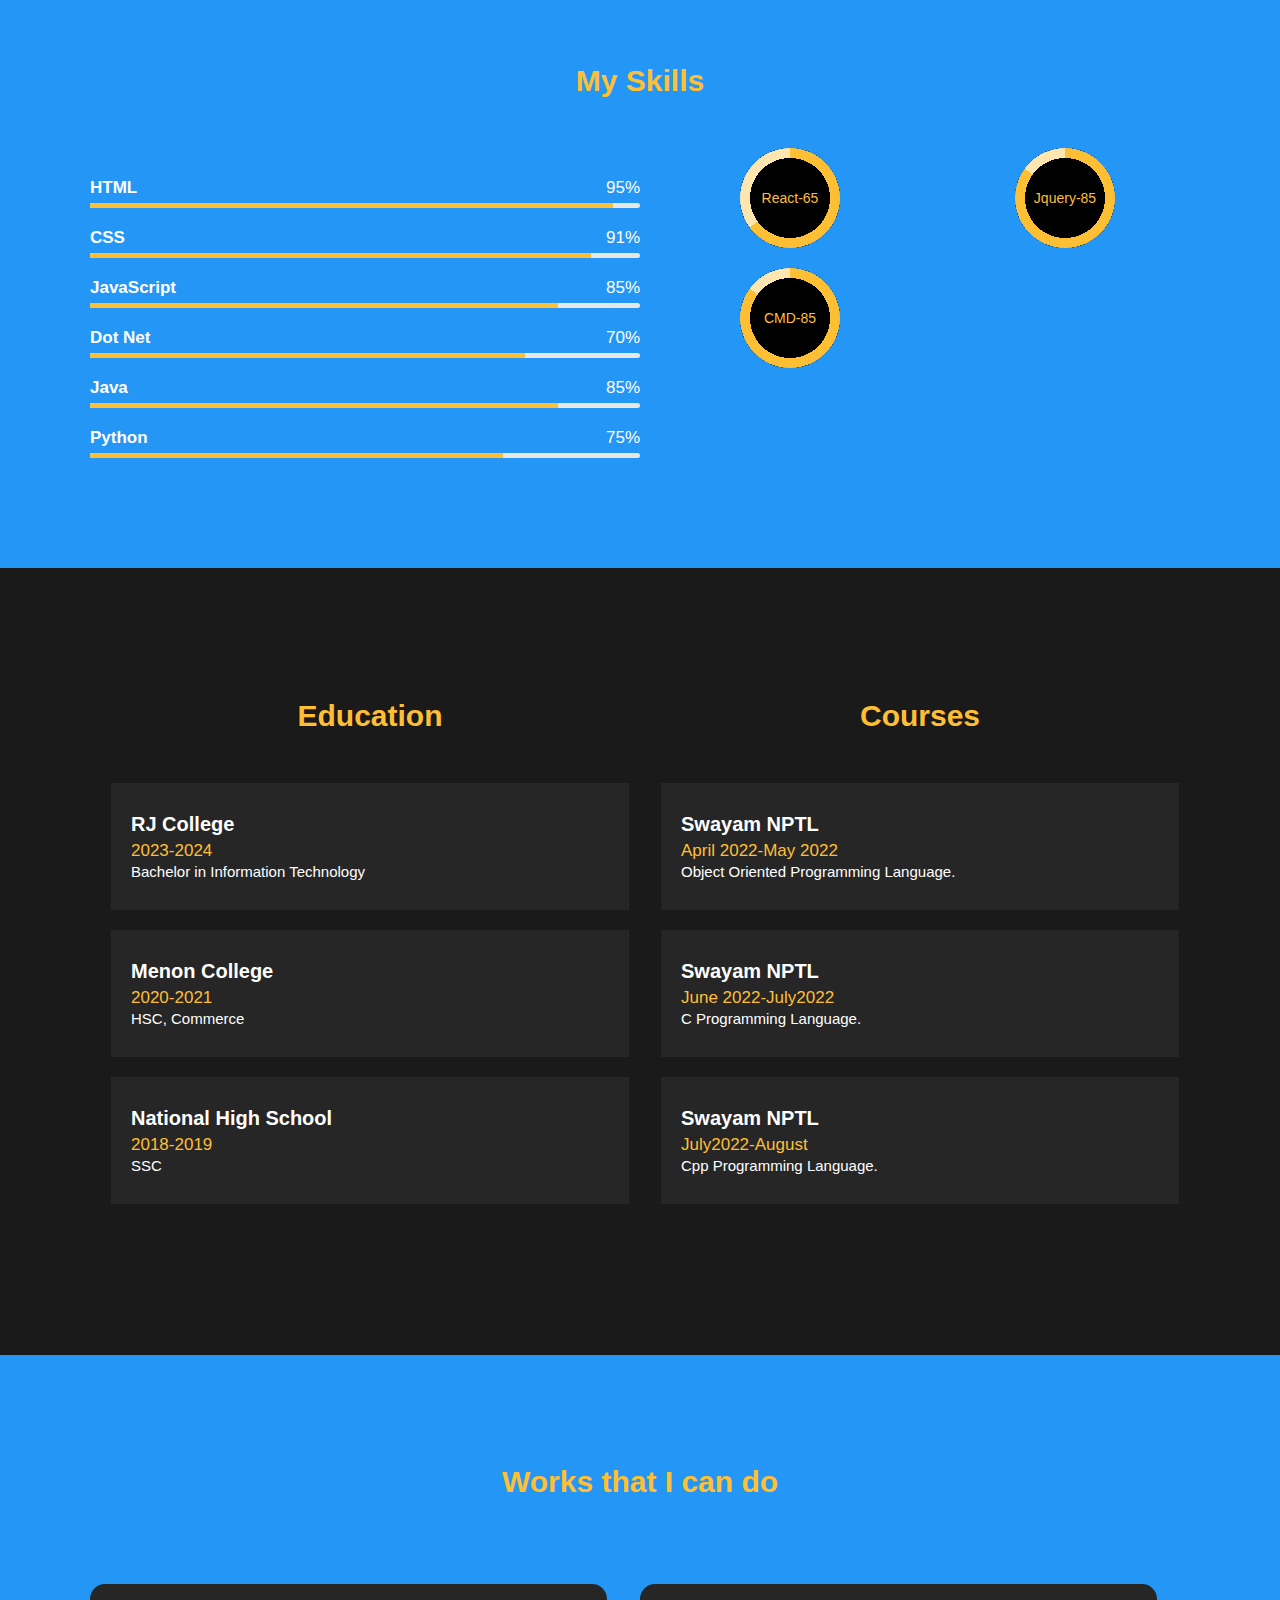
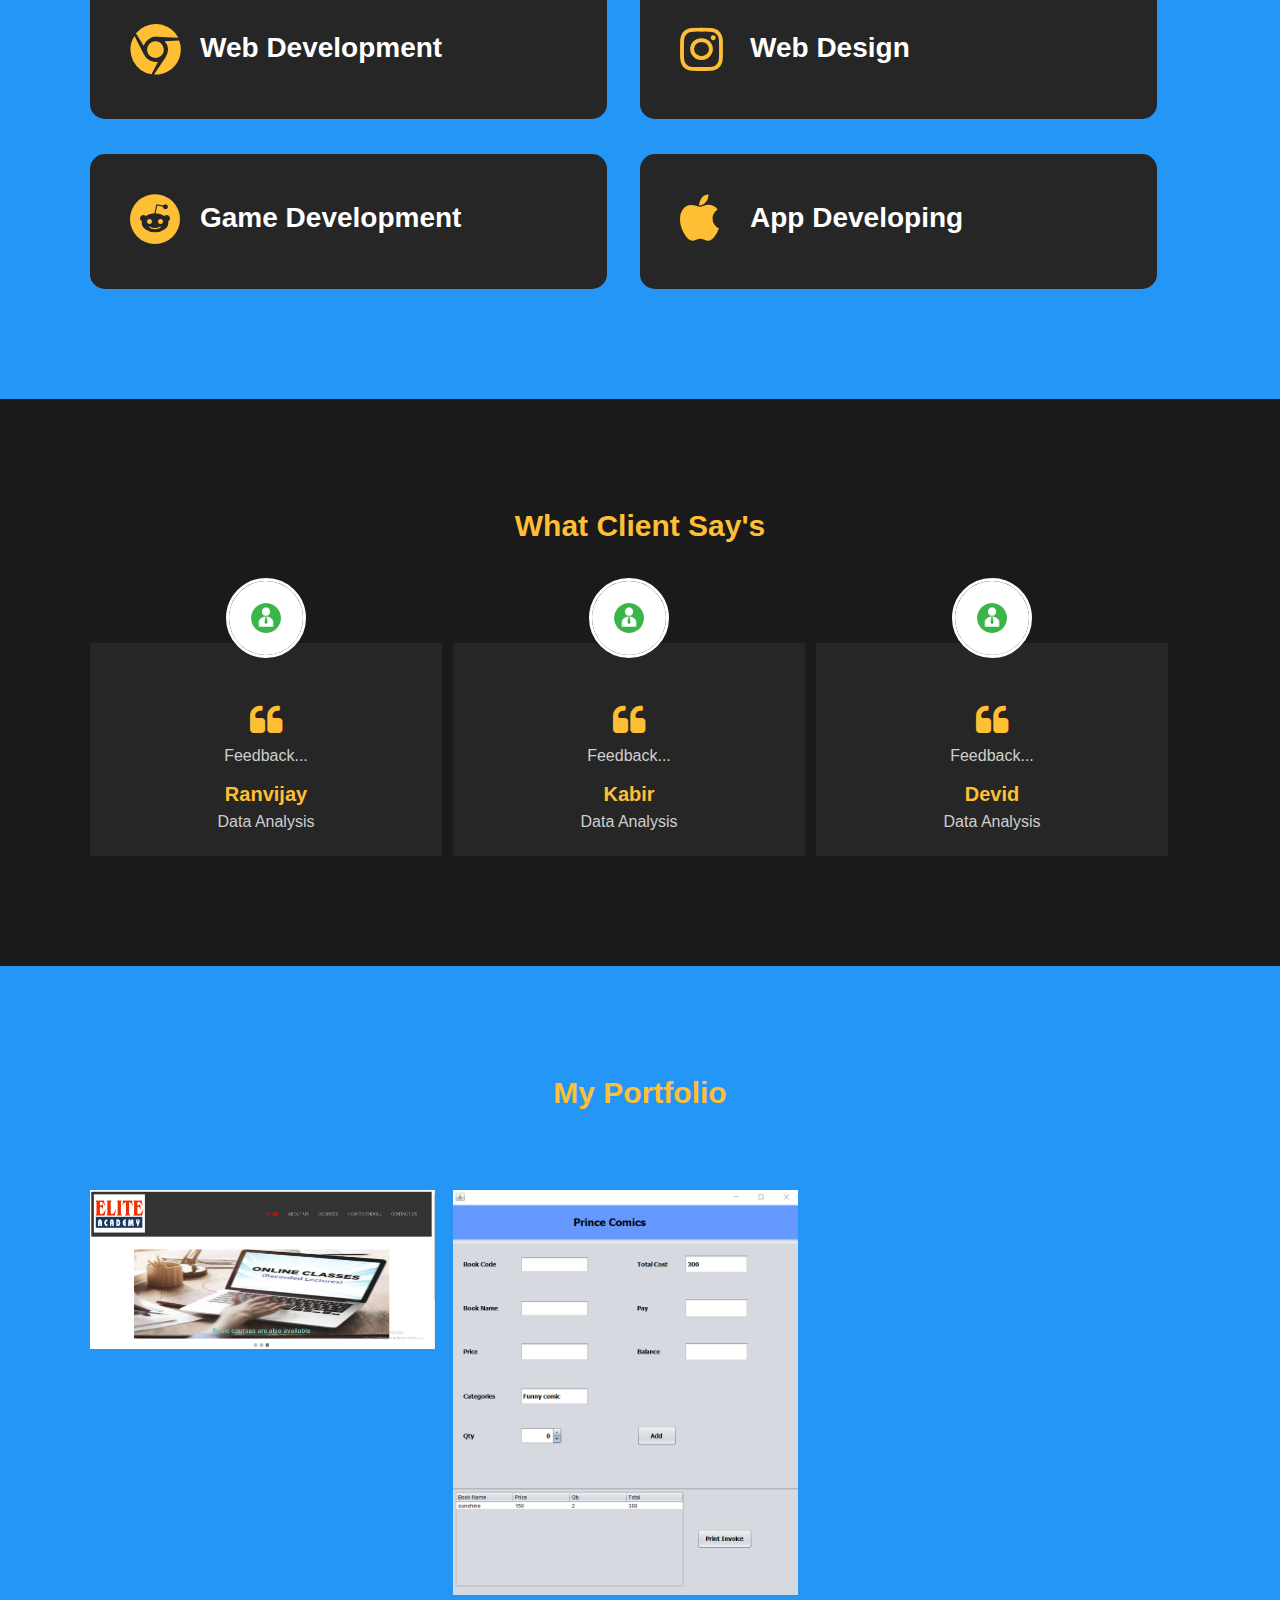
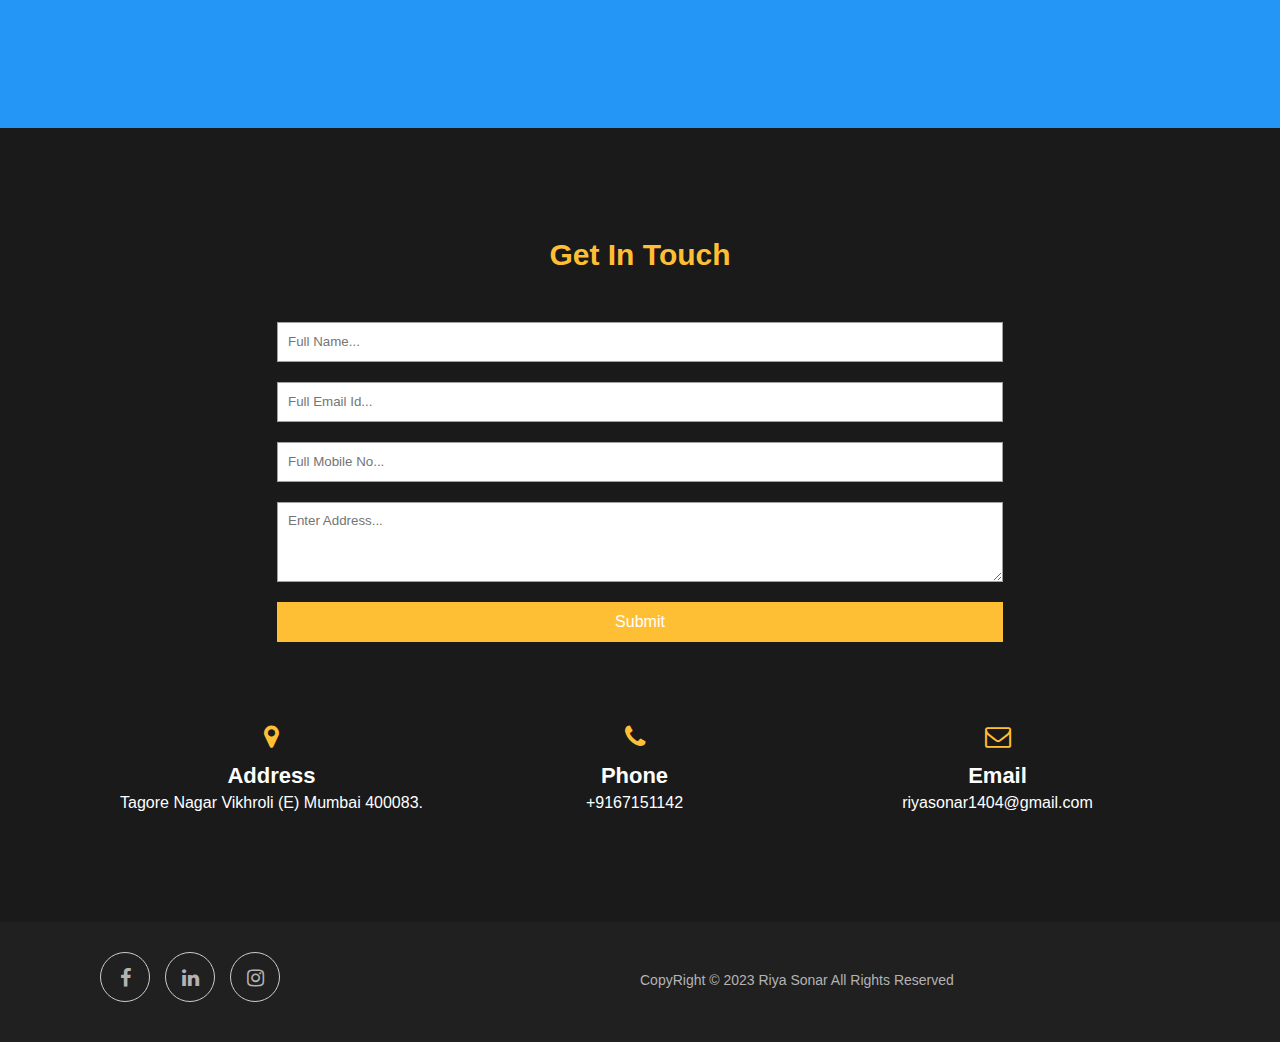
==== commit 07c9ccf8: "Update index.html" ====
--- a/index.html
+++ b/index.html
@@ -61,7 +61,7 @@
       </div>
     </div>
     <div class="width-50">
-      <img src="about-us.png">
+      <img src="m2.jpg">
     </div>
   </div>
   </div>
--- a/style.css
+++ b/style.css
@@ -109,9 +109,8 @@
 /*****Main BANNER IMAGE*****/
 .main-panel img {
 	margin-top: 10%;
-	width: 70%;
+	width: 100%;
 	margin-left: 10%;
-	height: 80px;
 }
 
 /*ABOUT US SECTION*/
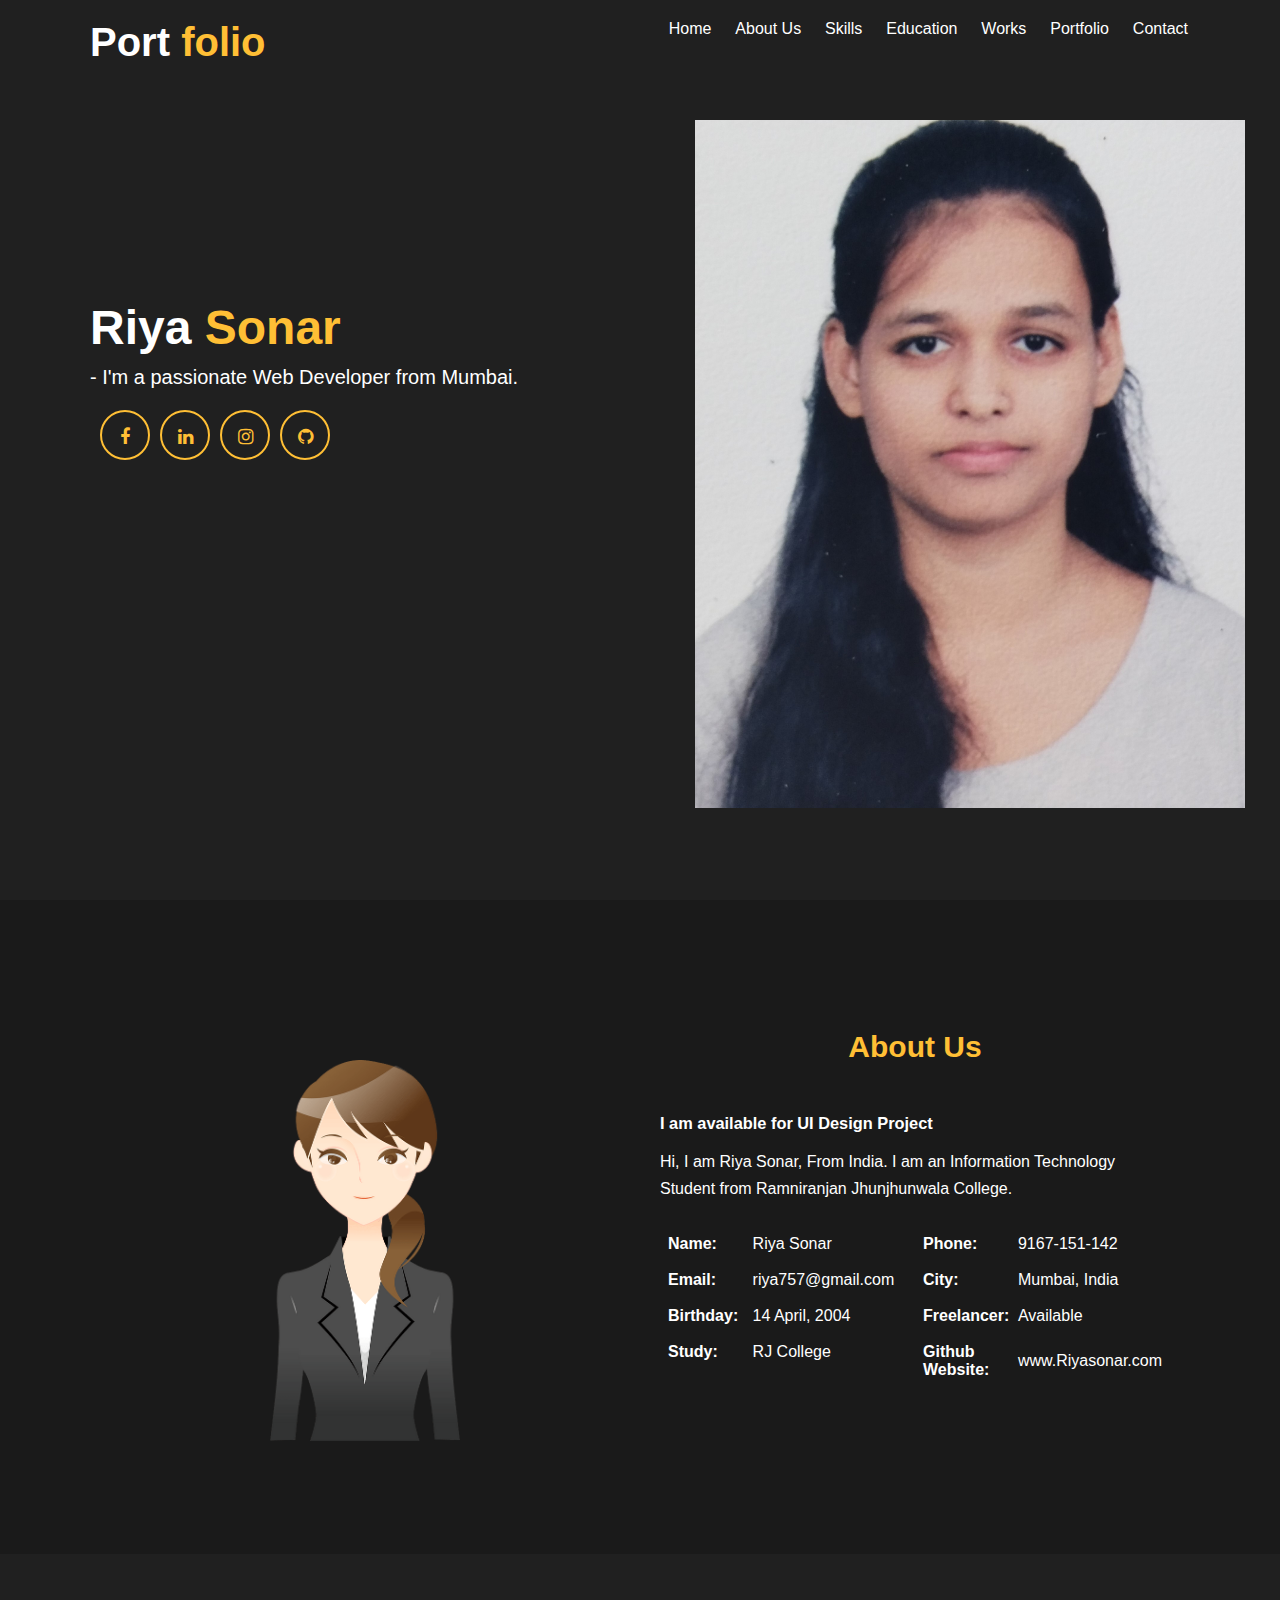
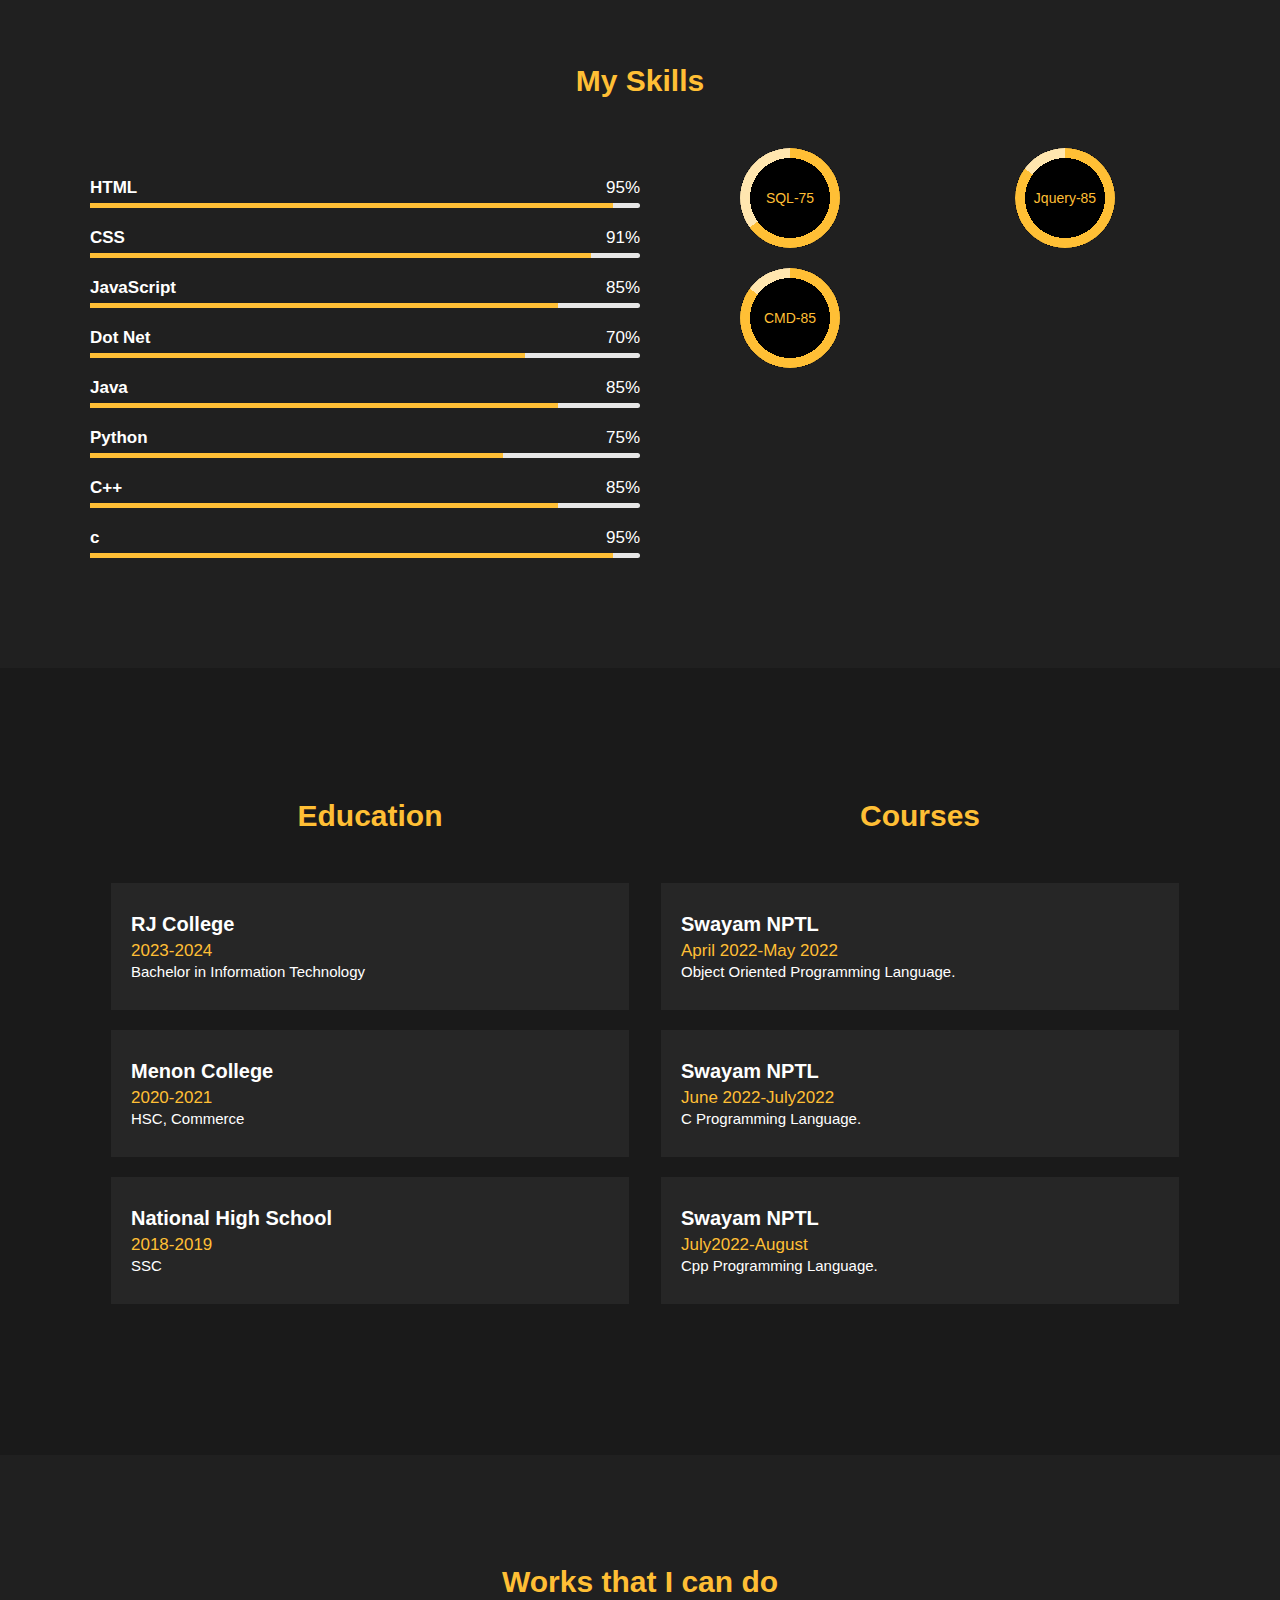
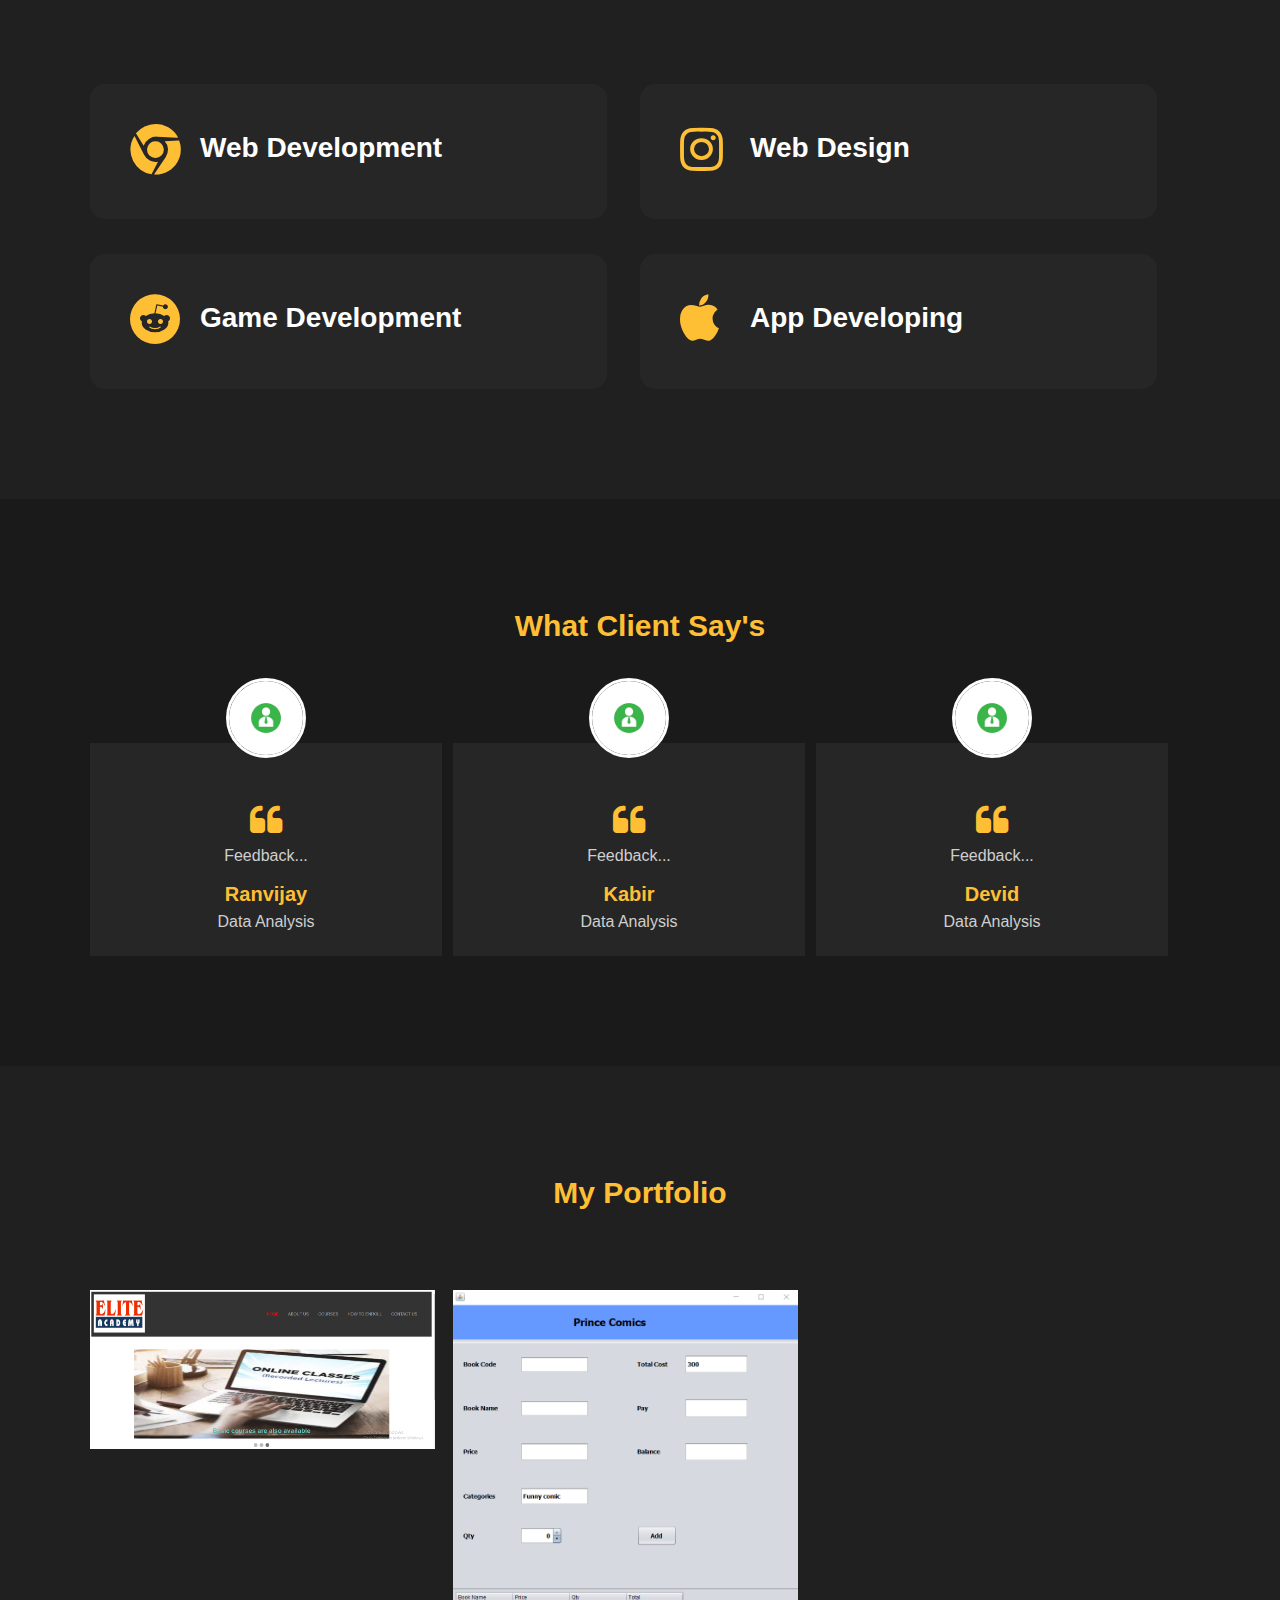
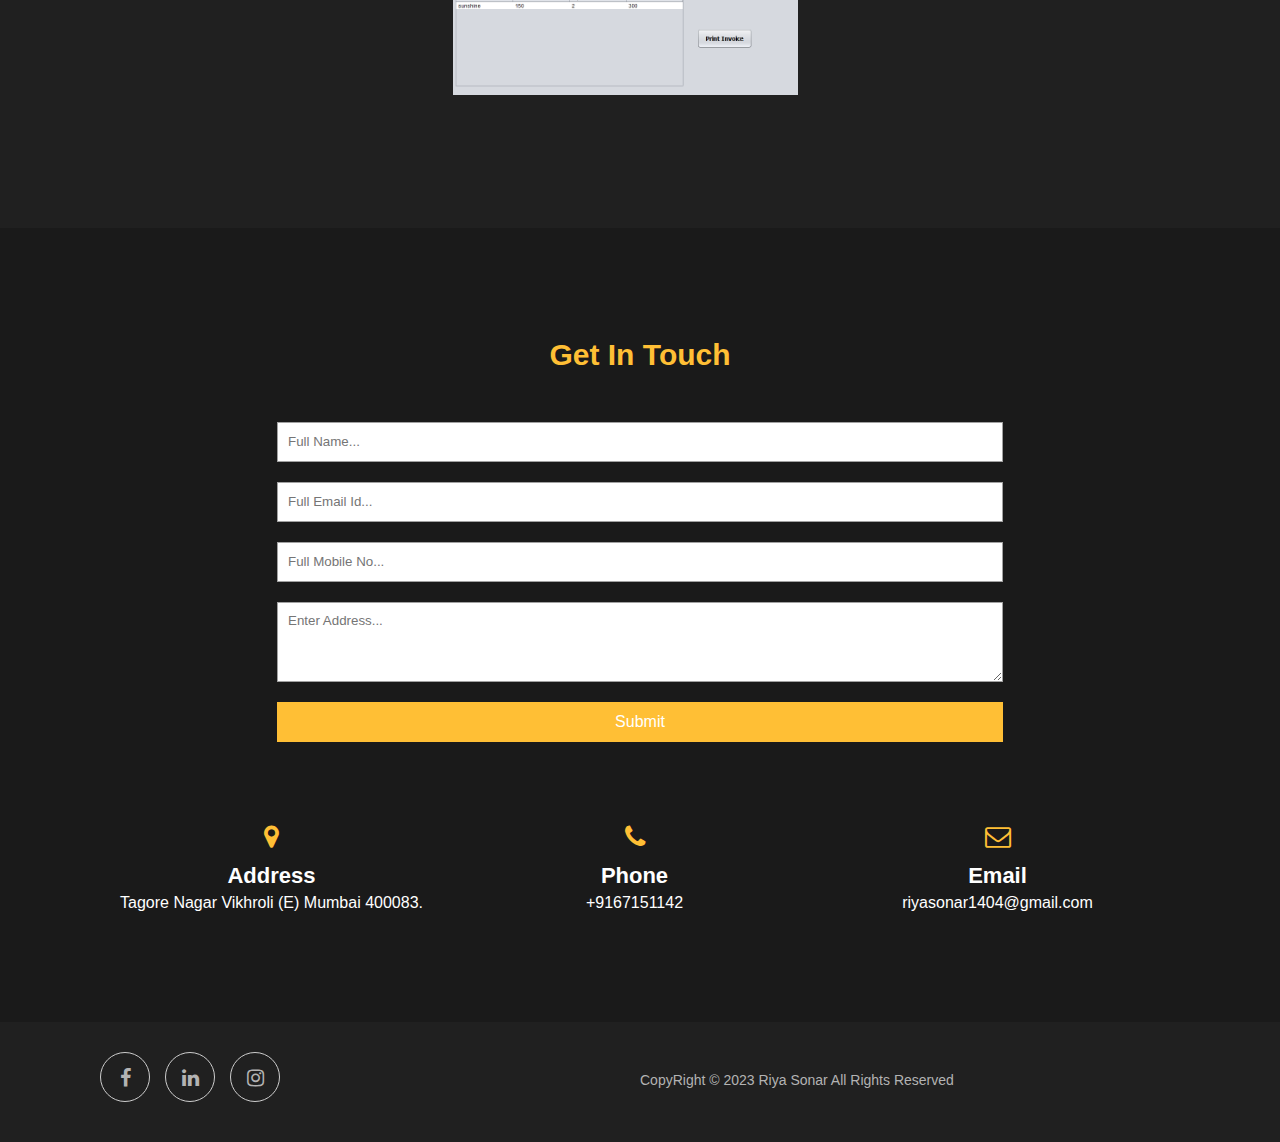
==== commit 800d26e3: "Update index.html" ====
--- a/index.html
+++ b/index.html
@@ -169,10 +169,24 @@
             <span style="width:75%"></span>
           </div>
         </div>
+        <div class="skill">
+          <b>C++</b>
+          <span>85%</span>
+          <div>
+            <span style="width:85%"></span>
+          </div>
+        </div>
+        <div class="skill">
+          <b>c</b>
+          <span>95%</span>
+          <div>
+            <span style="width:95%"></span>
+          </div>
+        </div>
       </div>
       <div class="width-50">
         <div class="width-50">
-          <div role="progressbar" aria-valuenow="65" aria-valuemin="0" aria-valuemax="100" style="--value:65">React-65</div>
+          <div role="progressbar" aria-valuenow="75" aria-valuemin="0" aria-valuemax="100" style="--value:65">SQL-75</div>
         </div>
         <div class="width-50">
           <div role="progressbar" aria-valuenow="85" aria-valuemin="0" aria-valuemax="100" style="--value:85">Jquery-85</div>
--- a/style.css
+++ b/style.css
@@ -7,10 +7,10 @@
 	font-family: Roboto, sans-serif, arial;
 }
 html, body 
-	{
+{
 	font-size: 14px;
 	font-weight: 400;
-	background: #2497f6;
+	background: #202020;
 	color: #fff;
 }
 .container {
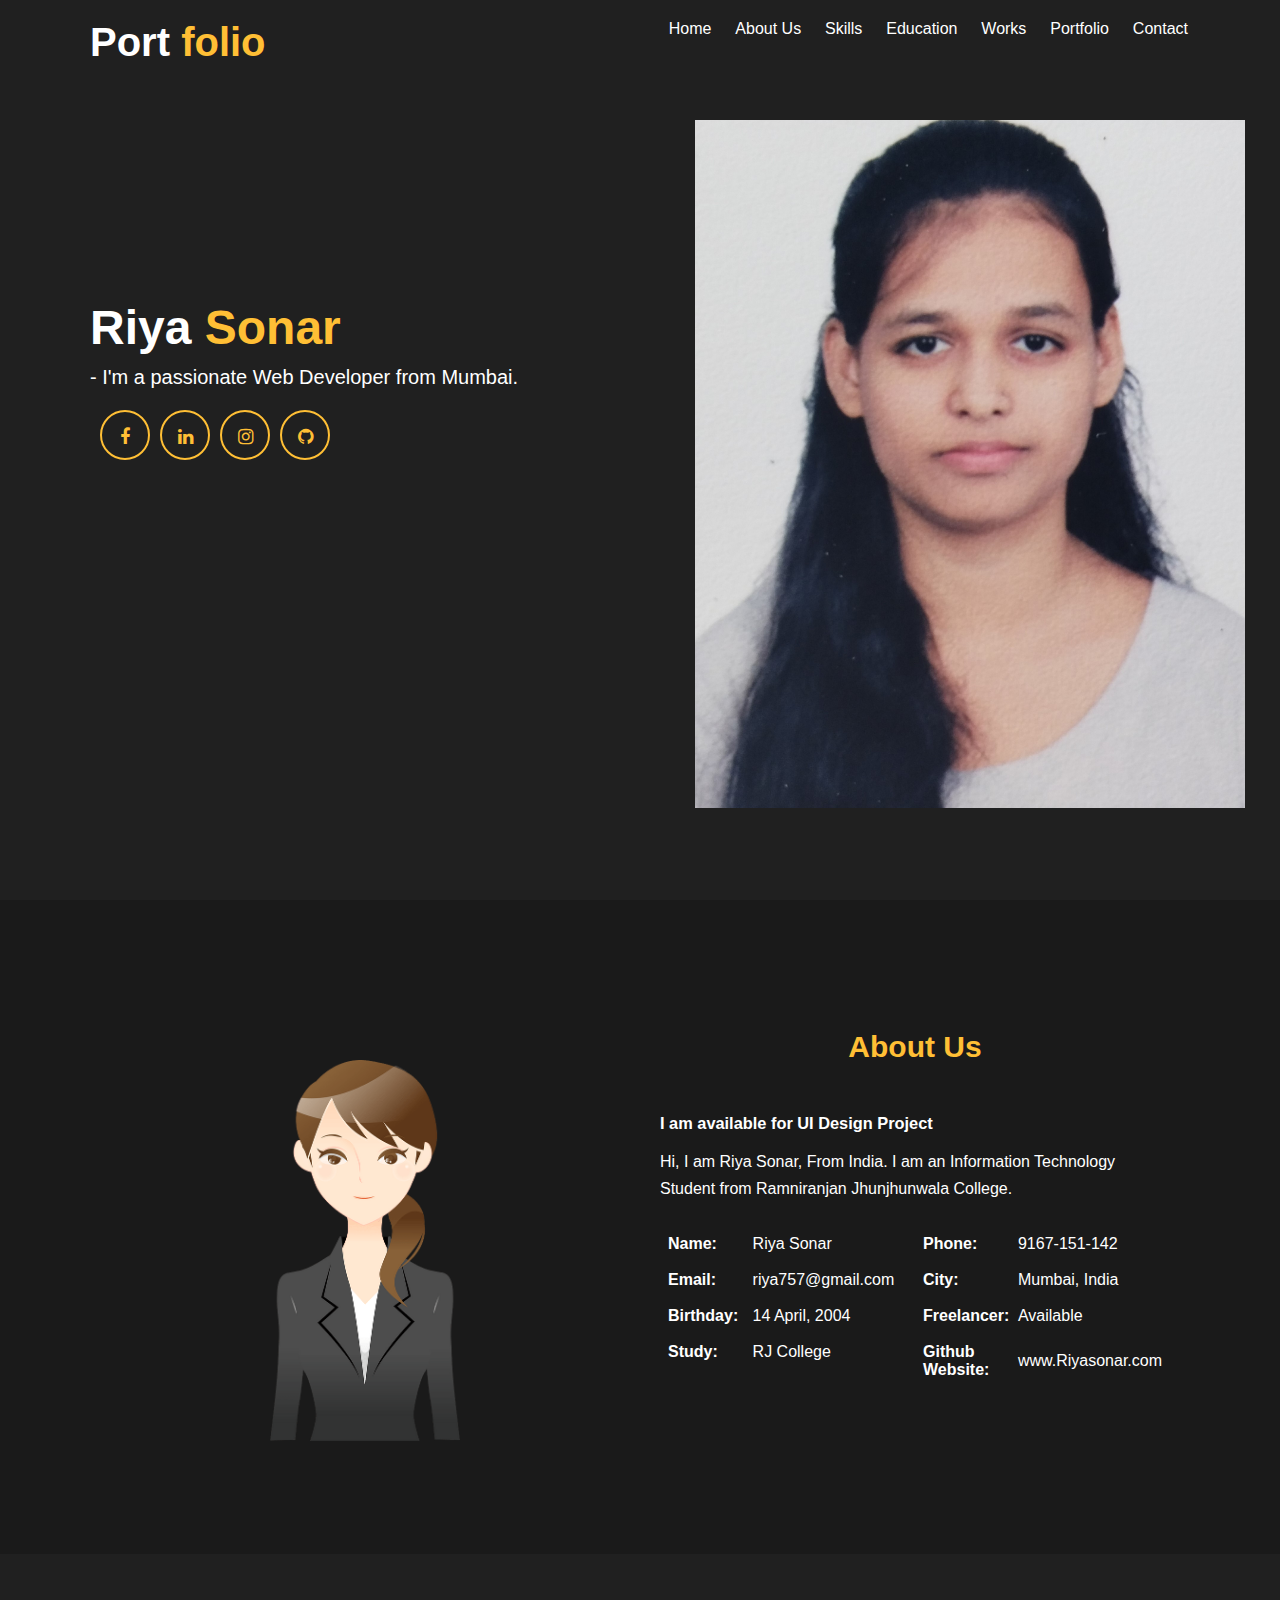
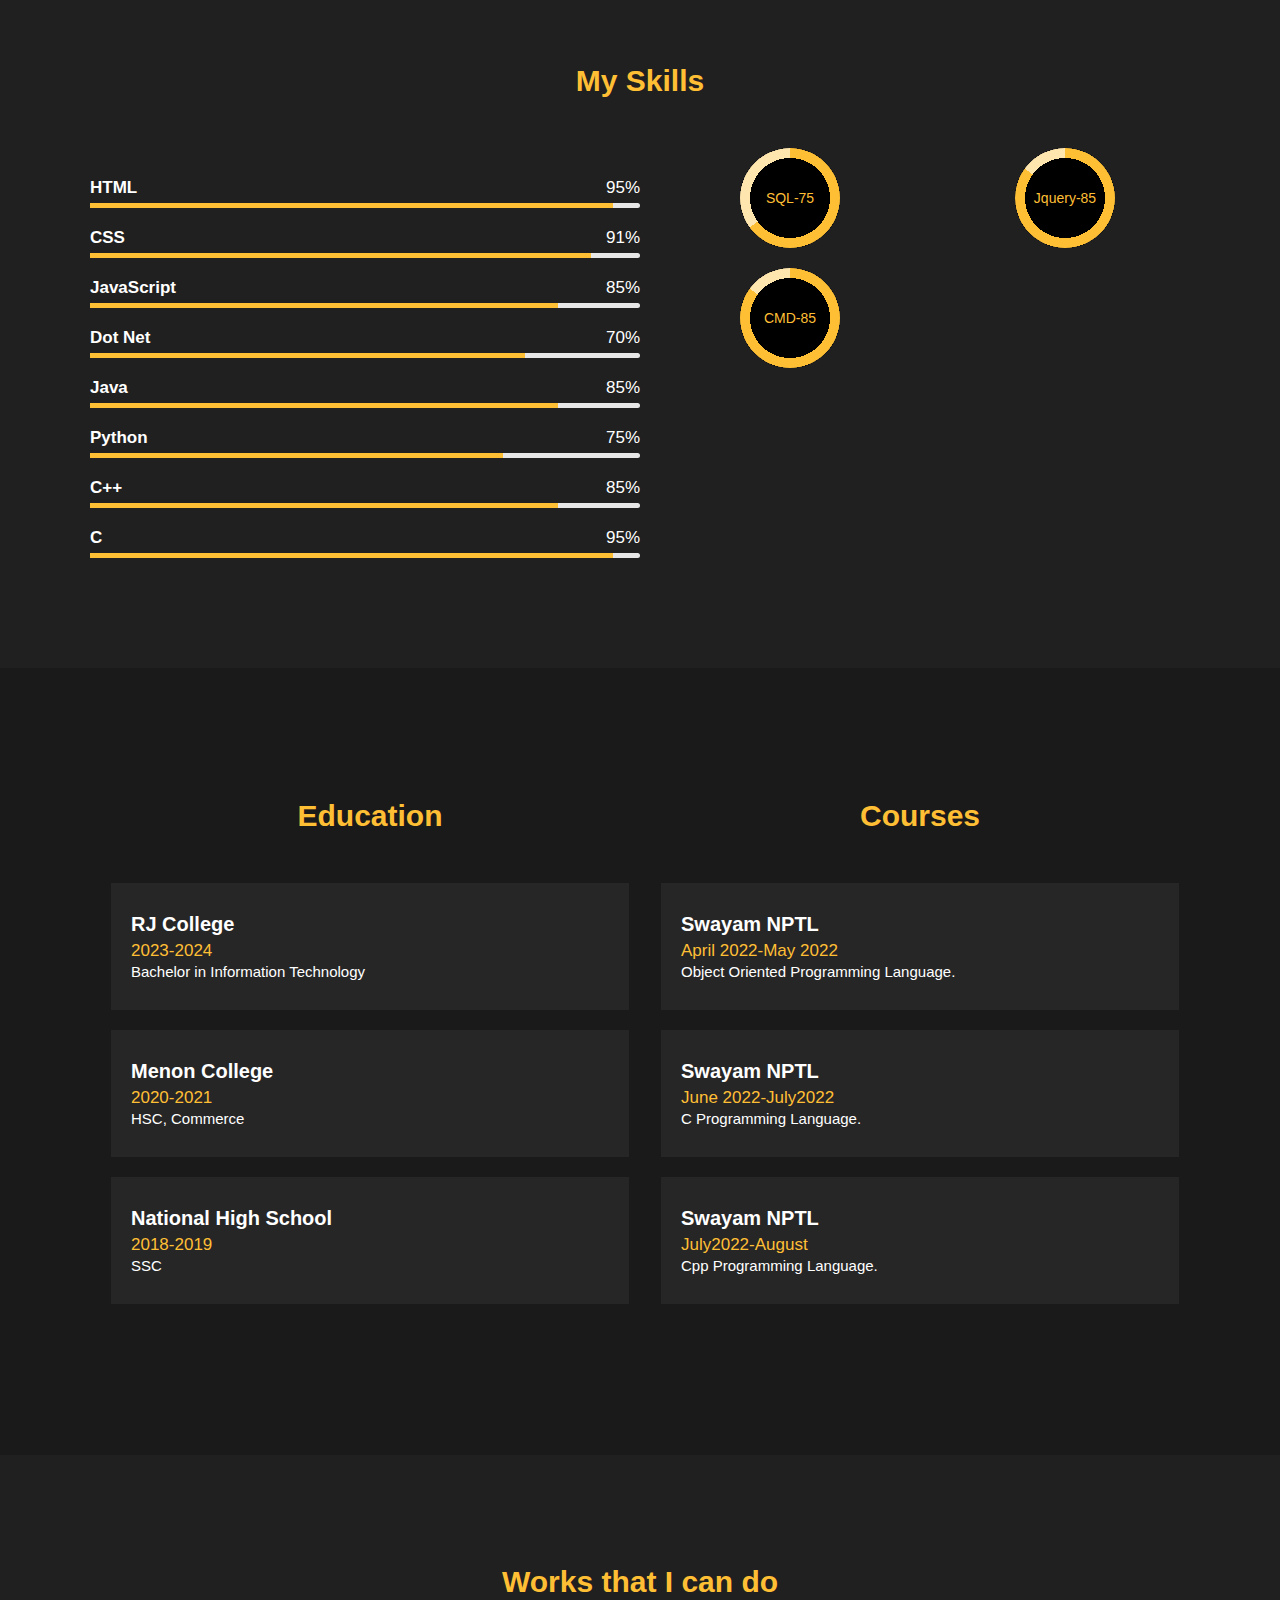
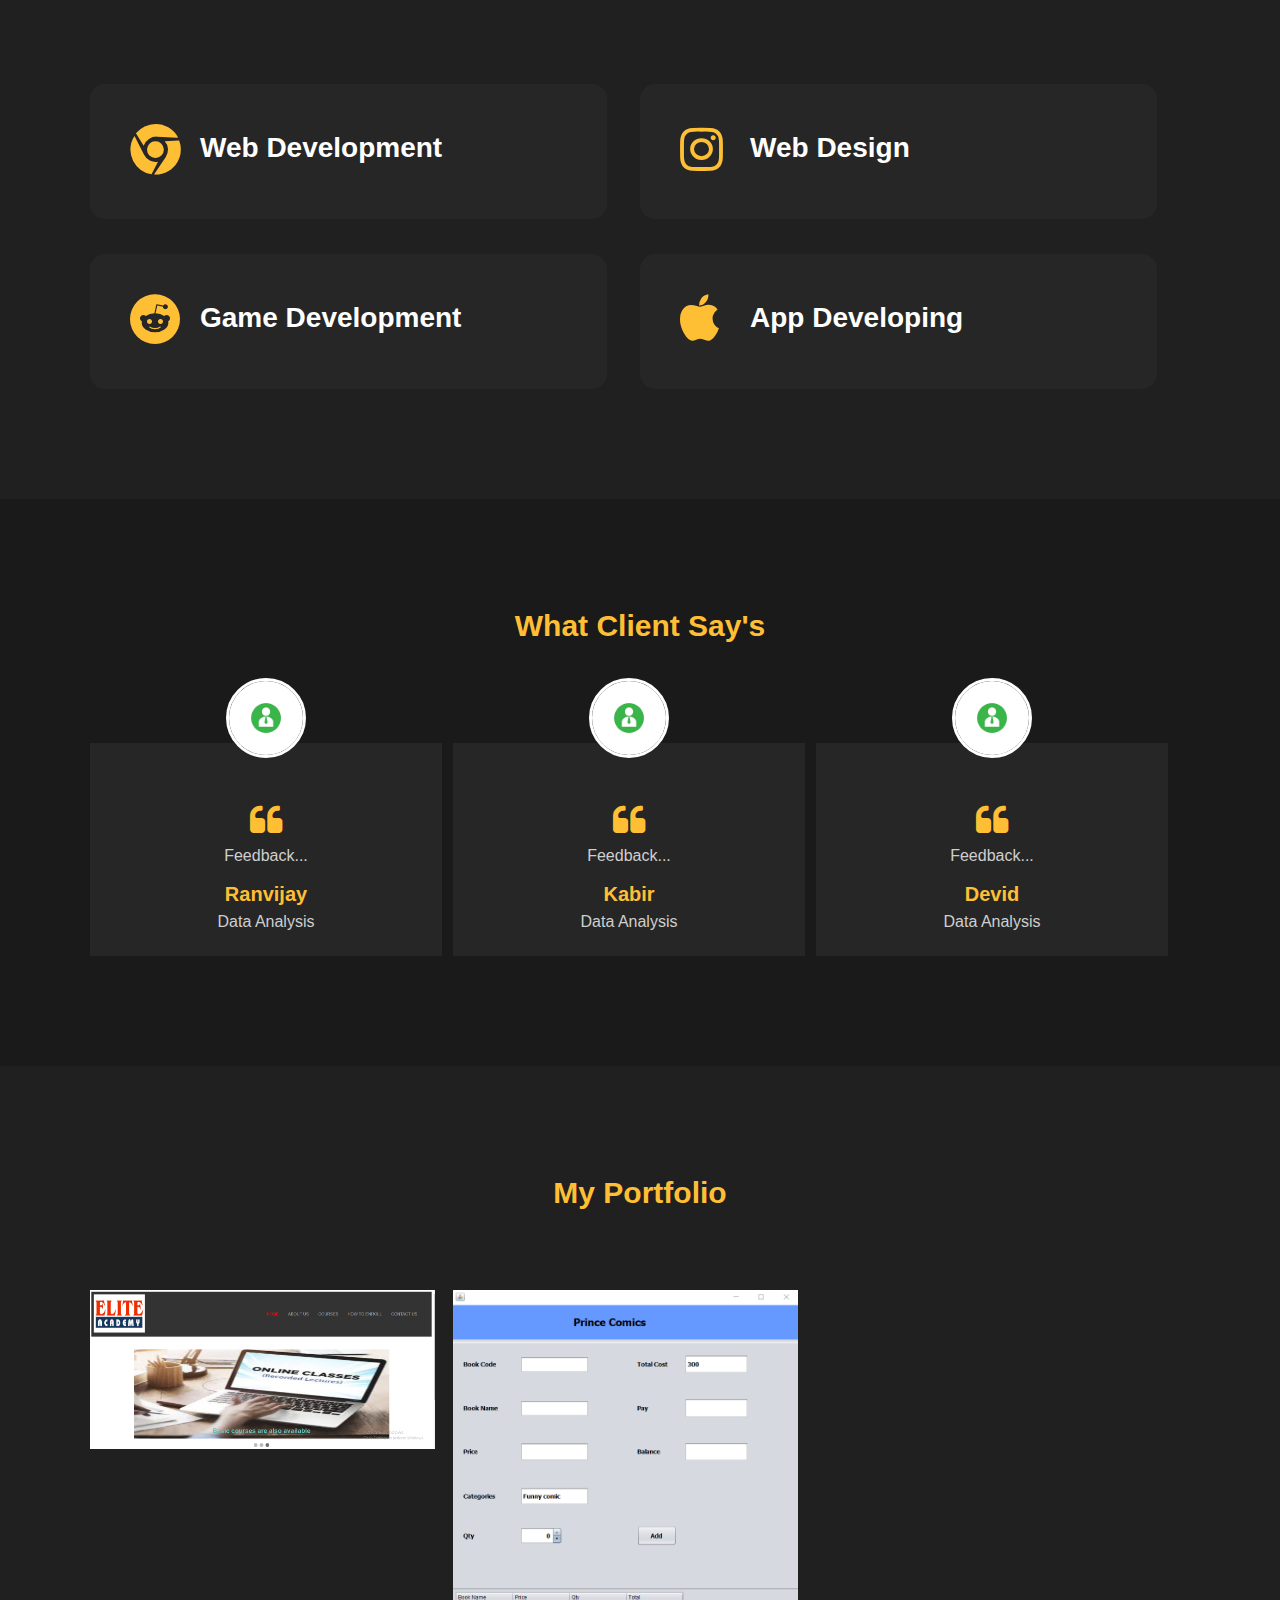
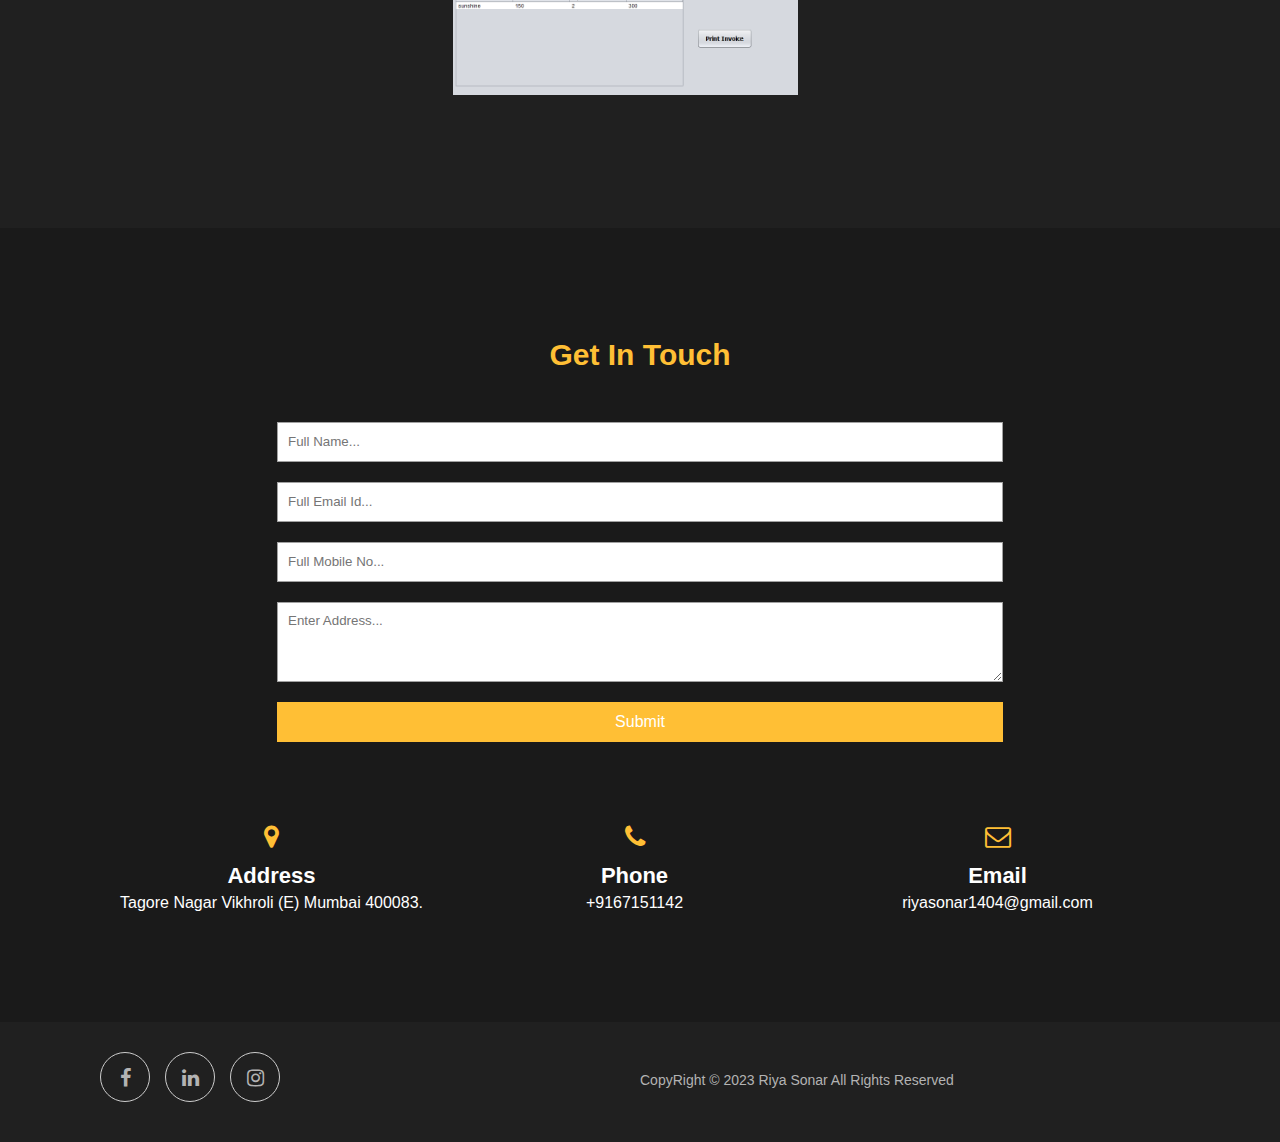
==== commit 2a651362: "Update index.html" ====
--- a/index.html
+++ b/index.html
@@ -177,7 +177,7 @@
           </div>
         </div>
         <div class="skill">
-          <b>c</b>
+          <b>C</b>
           <span>95%</span>
           <div>
             <span style="width:95%"></span>
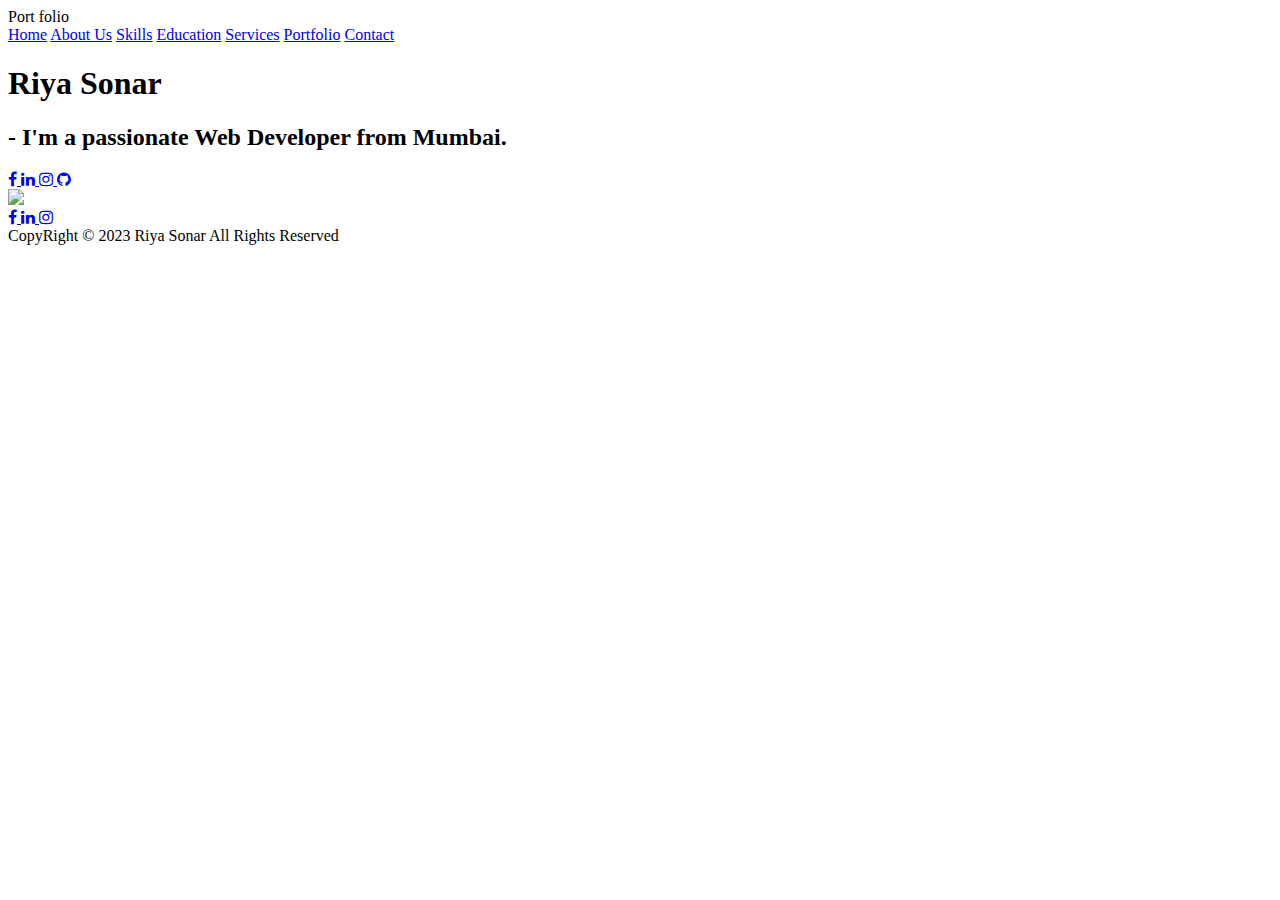
==== commit 01f4db24: "Update index.html" ====
--- a/index.html
+++ b/index.html
@@ -6,20 +6,10 @@
 <meta charset="utf-8">
 <meta name="viewport" content="width=device-width, initial-scale=1">
 <link rel="stylesheet" href="https://maxcdn.bootstrapcdn.com/font-awesome/4.7.0/css/font-awesome.min.css">
-<link rel="stylesheet" href="style.css">
-<!-- Google tag (gtag.js) -->
-<script async src="https://www.googletagmanager.com/gtag/js?id=G-ZL20MXRCC9"></script>
-<script>
-  window.dataLayer = window.dataLayer || [];
-  function gtag(){dataLayer.push(arguments);}
-  gtag('js', new Date());
-
-  gtag('config', 'G-ZL20MXRCC9');
-</script>
-
+<link rel="stylesheet" href="css/style.css">
 </head>
 <body>
-    
+
 <!-----MENU SECTION------>
 <div class="main-panel">
     <div class="container">
@@ -31,7 +21,7 @@
           <a href="about.html">About Us</a>
           <a href="skill.html">Skills</a>
           <a href="education.html">Education</a>
-          <a href="service.html">Works</a>
+          <a href="service.html">Services</a>
           <a href="portfolio.html">Portfolio</a>    
           <a href="contact.html">Contact</a>
         </nav>
@@ -61,329 +51,9 @@
       </div>
     </div>
     <div class="width-50">
-      <img src="m2.jpg">
+      <img src="images/m2.jpg">
     </div>
   </div>
-  </div>
-
-  <!------ABOUT US SECTION------>
-<div class="main-section bg-lightgrey">
-    <div class="container">
-      <div class="width-50">
-        <img src="A2.png" class="about-img">
-      </div>
-      <div class="width-50">
-        <div class="about-us">
-          <h2 class="heading-text">About Us</h2>
-          <h3>I am available for UI Design Project</h3>
-          <p>Hi, I am Riya Sonar, From India. I am an Information Technology Student from Ramniranjan Jhunjhunwala College.</p>
-          <div class="width-50 mt-20">
-            <table cellspacing="8" cellpadding="8">
-              <tr>
-                <th>Name:</th>
-                    <td>Riya Sonar</td>
-                  </tr>
-                  <tr>
-                    <th>Email:</th>
-                    <td>riya757@gmail.com</td>
-                  </tr>
-                  <tr>
-                    <th>Birthday:</th>
-                    <td> 14 April, 2004</td>
-                  </tr>
-                  <tr>
-                    <th>Study:</th>
-                    <td> RJ College</td>
-              </tr>
-            </table>
-          </div>
-          <div class="width-50 mt-20">
-            <table cellspacing="8" cellpadding="8">
-              <tr>
-                <th>Phone:</th>
-                <td>9167-151-142</td>
-              </tr>
-              <tr>
-                <th>City:</th>
-                <td>Mumbai, India</td>
-              </tr>
-              <tr>
-                <th>Freelancer:</th>
-                <td>Available</td>
-              </tr>
-              <tr>
-                <th>Github Website:</th>
-                <td>www.Riyasonar.com</td>
-              </tr>
-            </table>
-          </div>
-        </div>
-      </div>
-    </div>
-  </div>
-
-  <!------SKILL SECTION------>
-<div class="main-section">
-    <div class="container">
-      <h2 class="heading-text">My Skills</h2>
-      <div class="width-50">
-        <div class="skill">
-          <b>HTML</b>
-          <span>95%</span>
-          <div>
-            <span style="width:95%"></span>
-          </div>
-        </div>
-        <div class="skill">
-          <b>CSS</b>
-          <span>91%</span>
-          <div>
-            <span style="width:91%"></span>
-          </div>
-        </div>
-        <div class="skill">
-          <b>JavaScript</b>
-          <span>85%</span>
-          <div>
-            <span style="width:85%"></span>
-          </div>
-        </div>
-        <div class="skill">
-          <b>Dot Net</b>
-          <span>70%</span>
-          <div>
-            <span style="width:79%"></span>
-          </div>
-        </div>
-        <div class="skill">
-          <b>Java</b>
-          <span>85%</span>
-          <div>
-            <span style="width:85%"></span>
-          </div>
-        </div>
-        <div class="skill">
-          <b>Python</b>
-          <span>75%</span>
-          <div>
-            <span style="width:75%"></span>
-          </div>
-        </div>
-        <div class="skill">
-          <b>C++</b>
-          <span>85%</span>
-          <div>
-            <span style="width:85%"></span>
-          </div>
-        </div>
-        <div class="skill">
-          <b>C</b>
-          <span>95%</span>
-          <div>
-            <span style="width:95%"></span>
-          </div>
-        </div>
-      </div>
-      <div class="width-50">
-        <div class="width-50">
-          <div role="progressbar" aria-valuenow="75" aria-valuemin="0" aria-valuemax="100" style="--value:65">SQL-75</div>
-        </div>
-        <div class="width-50">
-          <div role="progressbar" aria-valuenow="85" aria-valuemin="0" aria-valuemax="100" style="--value:85">Jquery-85</div>
-        </div>
-        <div class="width-50">
-          <div role="progressbar" aria-valuenow="85" aria-valuemin="0" aria-valuemax="100" style="--value:85">CMD-85</div>
-        </div>
-      </div>
-    </div>
-  </div>
-
-  <!------EXPERIENCE SECTION------>
-<div class="main-section bg-lightgrey">
-    <div class="container">
-      <div class="edu-exp">
-        <h2 class="heading-text">Education</h2>
-        <div class="experience-list">
-          <div class="experience-content">
-            <h2>RJ College</h2>
-            <h3>2023-2024</h3>
-            <p>Bachelor in Information Technology</p>
-          </div>
-        </div>
-        <div class="experience-list">
-          <div class="experience-content">
-            <h2>Menon College</h2>
-            <h3>2020-2021</h3>
-            <p>HSC, Commerce</p>
-          </div>
-        </div>
-        <div class="experience-list">
-          <div class="experience-content">
-            <h2>National High School</h2>
-            <h3>2018-2019</h3>
-            <p>SSC</p>
-          </div>
-        </div>
-    
-      </div>
-      <div class="edu-exp">
-        <h2 class="heading-text">Courses</h2>
-        <div class="experience-list">
-          <div class="experience-content">
-            <h2>Swayam NPTL</h2>
-            <h3>April 2022-May 2022</h3>
-            <p>Object Oriented Programming Language.</p>
-          </div>
-        </div>
-        <div class="experience-list">
-          <div class="experience-content">
-            <h2>Swayam NPTL</h2>
-            <h3>June 2022-July2022</h3>
-            <p>C Programming Language.</p>
-          </div>
-        </div>
-        <div class="experience-list">
-          <div class="experience-content">
-            <h2>Swayam NPTL</h2>
-            <h3>July2022-August</h3>
-            <p>Cpp Programming Language.</p>
-          </div>
-        </div>
-      </div>
-    </div>
-  </div>
-
-  <!------SERVICE SECTION------>
-<div class="main-section">
-    <div class="container">
-      <h2 class="heading-text">Works that I can do</h2>
-      <div class="width-50">
-        <div class="service-list">
-          <i class="fa fa-chrome"></i>
-          <h3>Web Development</h3>
-          <p></p>
-        </div>
-      </div>
-      <div class="width-50">
-        <div class="service-list">
-          <i class="fa fa-instagram"></i>
-          <h3>Web Design</h3>
-          <p></p>
-        </div>
-      </div>
-      <div class="width-50">
-        <div class="service-list">
-          <i class="fa fa-reddit"></i>
-          <h3>Game Development</h3>
-          <p></p>
-        </div>
-      </div>
-      <div class="width-50">
-        <div class="service-list">
-          <i class="fa fa-apple"></i>
-          <h3>App Developing</h3>
-          <p></p>
-        </div>
-      </div>
-    </div>
-  </div>
-
-  <!------TESTIMONIAL SECTION------>
-<div class="main-section bg-lightgrey">
-    <div class="container">
-      <h2 class="heading-text">What Client Say's </h2>
-      <div class="testimonial">
-        <div class="testimonial-content">
-          <div class="testimonial-img">
-            <img src="testimonial-1.png">
-          </div>
-          <i class="fa fa-quote-left"></i>
-          <p>Feedback...</p>
-          <div class="testimonial-name">
-            <h5>Ranvijay</h5>
-            <p>Data Analysis</p>
-          </div>
-        </div>
-      </div>
-      <div class="testimonial">
-        <div class="testimonial-content">
-          <div class="testimonial-img">
-            <img src="testimonial-1.png">
-          </div>
-          <i class="fa fa-quote-left"></i>
-          <p>Feedback...</p>
-          <div class="testimonial-name">
-            <h5>Kabir</h5>
-            <p>Data Analysis</p>
-          </div>
-        </div>
-      </div>
-      <div class="testimonial">
-        <div class="testimonial-content">
-          <div class="testimonial-img">
-            <img src="testimonial-1.png">
-          </div>
-          <i class="fa fa-quote-left"></i>
-          <p>Feedback...</p>
-          <div class="testimonial-name">
-            <h5>Devid</h5>
-            <p>Data Analysis</p>
-          </div>
-        </div>
-      </div>
-    </div>
-  </div>
-
-  <!------PORTFOLIO SECTION------>
-<div class="main-section">
-    <div class="container">
-      <h2 class="heading-text">My Portfolio</h2>
-      <div class="gallery">
-        <div class="width-33">
-          <img src="p1.png">
-        </div>
-        <div class="width-33">
-          <img src="p2.png">
-        </div>
-      </div>
-    </div>
-  </div>
-
-  <!-------------CONTACT US SECTION----------------------->
-<div class="main-section contact bg-lightgrey">
-    <div class="container">
-      <h2 class="heading-text">Get In Touch</h2>
-      <div class="width-100">
-        <form>
-          <input type="text" placeholder="Full Name...">
-          <input type="text" placeholder="Full Email Id...">
-          <input type="text" placeholder="Full Mobile No...">
-          <textarea placeholder="Enter Address..."></textarea>
-          <button type="submit">Submit</button>
-        </form>
-      </div>
-      <div class="width-33">
-        <h3>
-          <i class="fa fa-map-marker"></i>
-        </h3>
-        <h4>Address</h4>
-        <p>Tagore Nagar Vikhroli (E) Mumbai 400083.</p>
-      </div>
-      <div class="width-33">
-        <h3>
-          <i class="fa fa-phone"></i>
-        </h3>
-        <h4>Phone</h4>
-        <p>+9167151142</p>
-      </div>
-      <div class="width-33">
-        <h3>
-          <i class="fa fa-envelope-o"></i>
-        </h3>
-        <h4>Email</h4>
-        <p>riyasonar1404@gmail.com</p>
-      </div>
-    </div>
   </div>
   
   <!------FOOTER SECTION------>
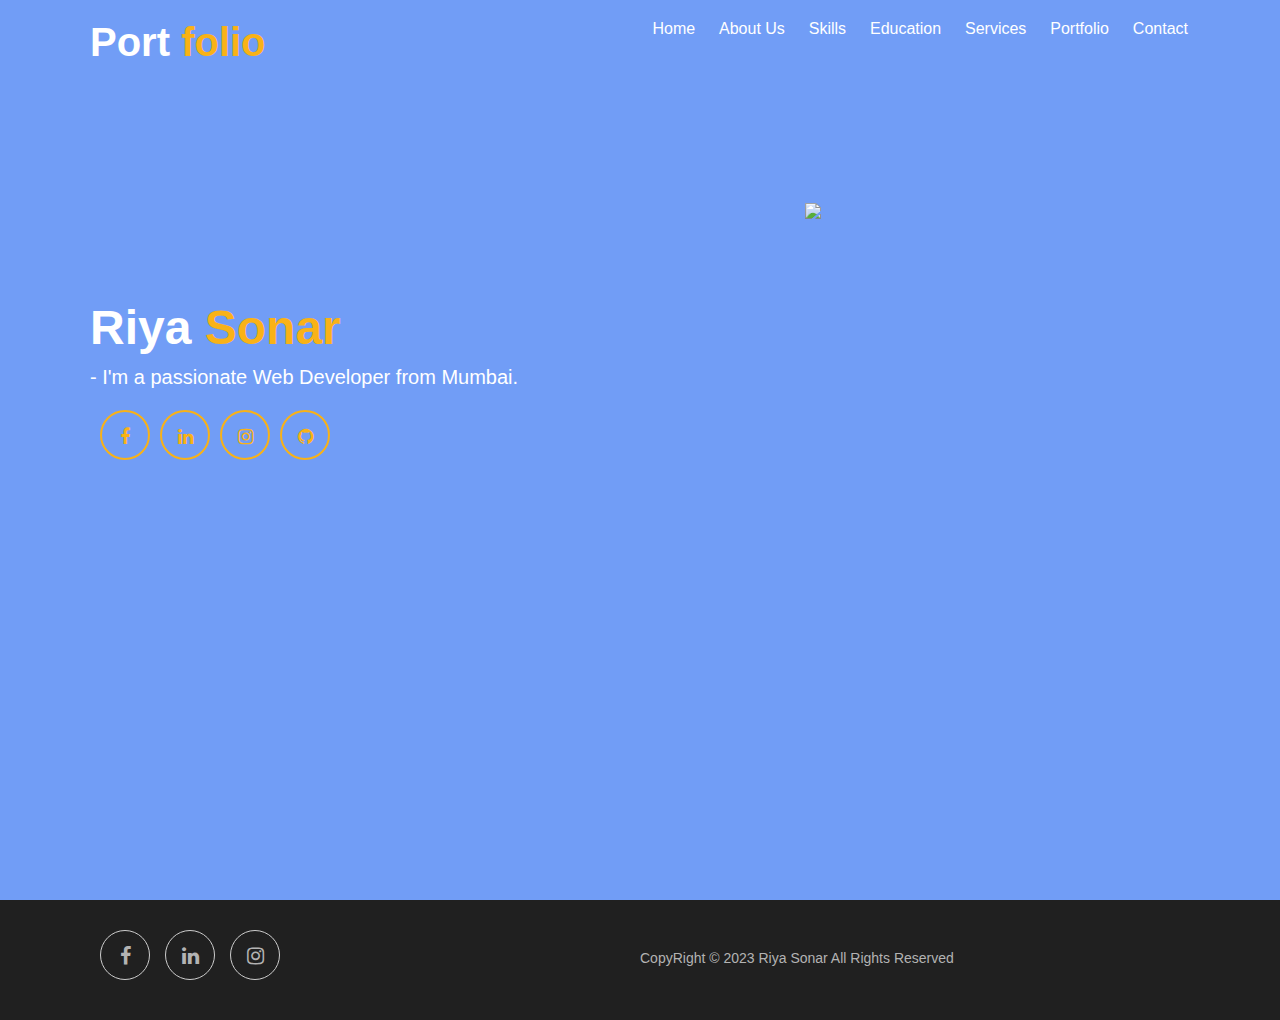
==== commit 43261dbc: "Update index.html" ====
--- a/index.html
+++ b/index.html
@@ -6,7 +6,7 @@
 <meta charset="utf-8">
 <meta name="viewport" content="width=device-width, initial-scale=1">
 <link rel="stylesheet" href="https://maxcdn.bootstrapcdn.com/font-awesome/4.7.0/css/font-awesome.min.css">
-<link rel="stylesheet" href="css/style.css">
+<link rel="stylesheet" href="style.css">
 </head>
 <body>
 
--- a/style.css
+++ b/style.css
@@ -0,0 +1,377 @@
+/*****COMMON CSS SECTION*****/
+* {
+	box-sizing: border-box;
+	margin: 0;
+	padding: 0;
+	outline: 0;
+	font-family: Roboto, sans-serif, arial;
+}
+html, body 
+	{
+	font-size: 14px;
+	font-weight: 400;
+	background: #719df6;
+	color: #fff;
+}
+.container {
+	width: 1100px;
+	margin: 0px auto;
+	display:table;
+}
+
+
+.width-33 {
+	width: 33%;
+	float: left;
+}
+.width-66 {
+	width: 66%;
+	float: left;
+}
+
+/*****MENU SECTION*****/
+.main-panel {
+	width: 100%;
+	float: left;
+	padding-top: 20px;
+	padding-bottom: 50px;
+	height: 100vh;
+}
+
+.logo {
+	font-size: 40px;
+	font-weight: 600;
+}
+
+.span-col {
+	color: #f9b217;
+}
+
+nav {
+	float: right;
+    margin-right: -9px;
+}
+
+nav a {
+    position: relative;
+	text-decoration: none;
+	font-size: 16px;
+	font-weight: 500;
+	margin-left: 20px;
+	color: white;
+}
+
+a:hover{
+    color: #f9b217;
+} 
+
+.hover-line::after{
+    content:'';
+    display: block;
+    width: 100%;
+    height: 2px;
+    background-color: #f9b217;
+    transition: width .3;
+}
+/*****Main BANNER*****/
+.width-50 {
+	float: left;
+	width: 50%;
+}
+.width-60 {
+	float: left;
+	width: 50%;
+}
+.banner-section {
+	width: 100%;
+	float: left;
+	margin-top: 25vh;
+}
+.banner-section h1 {
+	font-size: 48px;
+	margin-top: 10px;
+	font-weight: bolder;
+}
+.banner-section h2 {
+	font-size: 20px;
+	line-height: 25px;
+	margin-top: 10px;
+	font-weight: 400;
+}
+.banner-section a {
+	float: left;
+	text-decoration: none;
+	font-size: 18px;
+	margin-top: 20px;
+	border-radius: 50%;
+	text-align: center;
+	border: 2px solid #f9b217;
+	color: #f9b217;
+	margin-left: 10px;
+	height: 50px;
+	width: 50px;
+	line-height: 50px;
+}
+/*****Main BANNER IMAGE*****/
+.main-panel img {
+	margin-top: 25%;
+	width: 50%;
+	margin-left: 30%;
+}
+
+/*ABOUT US SECTION*/
+.main-section {
+	width: 100%;
+	float: left;
+	padding: 110px 0px 110px 0px;
+}
+.width-100 {
+	width: 100%;
+	float: left;
+}
+.mt-20 {
+	margin-top: 20px;
+}
+.heading-text {
+	width: 100%;
+	float: left;
+	font-size: 30px;
+	text-align: center;
+	margin-bottom: 50px;
+	color: #f9b217;
+}
+.width-60 .about-img {
+	width: 110%;
+	padding: 0px 180px;
+	margin-top: 0px;
+	float: right;
+}
+.about-us {
+	width: 100%;
+	float: left;
+	padding: 20px;
+}
+.about-us p {
+	font-size: 16px;
+	margin-top: 15px;
+	line-height: 27px;
+}
+table {
+	width: 100%;
+}
+table th,
+table td {
+	font-size: 16px;
+	text-align: left;
+	padding: 5px 0px;
+}
+
+/*****SKILL SECTION*****/
+.skill {
+	margin-top: 30px;
+	font-size: 17px;
+}
+
+.skill span {
+	float: right;
+}
+
+.skill div {
+	width: 100%;
+	float: left;
+	margin-top: 5px;
+	background: #e7e7e7;
+	border-radius: 10px;
+}
+
+.skill div span {
+	background: #f9b217;
+	height: 5px;
+	float: left;
+}
+
+div[role="progressbar"] {
+	color: #f9b217;
+	margin-left: 100px;
+	margin-bottom: 20px;
+	width: 100px;
+	;
+	height: 100px;
+	;
+	border-radius: 50%;
+
+	place-items: center;
+	display: grid;
+
+	--pgPercentage: var(--value);
+	background: radial-gradient(closest-side, #719df6 80%, transparent 0 99.9%, #719df6 0),
+		conic-gradient(#f9b217 calc(var(--pgPercentage) * 1%), #f9b217 0);
+
+}
+
+/*****EXPERIENCE SECTION*****/
+.bg-lightgrey {
+	background-color: #719df6;
+}
+.edu-exp {
+	padding: 10px 0px;
+	width: 48%;
+	margin: 1%;
+	float: left;
+	padding-left: 10px;
+}
+.experience-list {
+	width: 100%;
+	float: left;
+	padding: 30px 10px;
+	background: #6283a5;
+	margin-bottom: 20px;
+}
+.experience-content {
+	width: 100%;
+	float: left;
+	margin-left: 10px;
+}
+.experience-content h2 {
+
+	font-weight: 600;
+	margin-bottom: 5px;
+	font-size: 20px;
+}
+.experience-content h3 {
+	color: #f9b217;
+	font-weight: 500;
+	margin-bottom: 2px;
+	font-size: 17px;
+}
+.experience-content p {
+	font-size: 15px;
+}
+
+/*SERVICE SECTION*/
+.service-list {
+	padding: 30px;
+	margin-top: 35px;
+	background: #6283a5;
+	border-radius: 15px;
+	width: 80%;
+	float: left;
+	margin-left: 45px;
+}
+
+.service-list i {
+	font-size: 50px;
+	color: #f9b217;
+	width: 70px;
+	float: left;
+}
+
+.service-list h3 {
+	font-size: 28px;
+	margin-top: 8px;
+	margin-bottom: 15px;
+}
+
+.service-list p {
+	font-size: 15px;
+	line-height: 25px;
+}
+
+/*PORTFOLIO SECTION*/
+.gallery {
+	width: 100%;
+	float: left;
+	margin-top: 30px;
+}
+.gallery img {
+	height: auto;
+	width: 90%;
+	margin-bottom: 20px;
+}
+.gallery a{
+	text-decoration: none;
+	color: #fff;
+	background : rgb(36, 32, 30);
+	margin: 26px 0;
+	
+	border-radius: 10px;
+	display: inline-block;
+	padding: 10px 18px;
+	transition: .4s ease;
+	margin-left: 106px;
+	
+	}
+.gallery a:hover{
+	background: #f9b217; 
+}
+
+/*CONTACT US SECTION*/
+.contact form {
+	width: 66%;
+	margin: 0px auto;
+}
+.contact input,
+textarea {
+	width: 100%;
+	float: left;
+	margin-bottom: 20px;
+	height: 40px;
+	padding: 10px;
+	border: 1px solid #a1a1a1;
+}
+.contact textarea {
+	height: 80px;
+}
+.contact button {
+	width: 100%;
+	float: left;
+	margin-bottom: 20px;
+	height: 40px;
+	padding: 10px;
+	background: #f9b217;
+	color: #fff;
+	border: none;
+	font-size: 16px;
+}
+.contact h3 {
+	font-size: 26px;
+	text-align: center;
+	margin-top: 60px;
+	color: #f9b217;
+}
+.contact h4 {
+	font-size: 22px;
+	text-align: center;
+	margin-top: 10px;
+}
+.contact p {
+	text-align: center;
+	font-size: 16px;
+	margin-top: 5px;
+}
+
+/*****FOOTER SECTION*****/
+.footer {
+	background-color: #202020;
+	padding: 30px 0px 40px 0px;
+	width: 100%;
+	float: left;
+}
+.footer-sect {
+	color: #b3b3b3;
+}
+.footer-sect a {
+	color: #b3b3b3;
+	margin-left: 10px;
+	text-decoration: none;
+	font-size: 18px;
+	text-align: center;
+}
+.social-icon a i {
+	width: 50px;
+	height: 50px;
+	border: 1px solid #cdcdcd;
+	line-height: 50px;
+	font-size: 20px;
+	border-radius: 50%;
+}
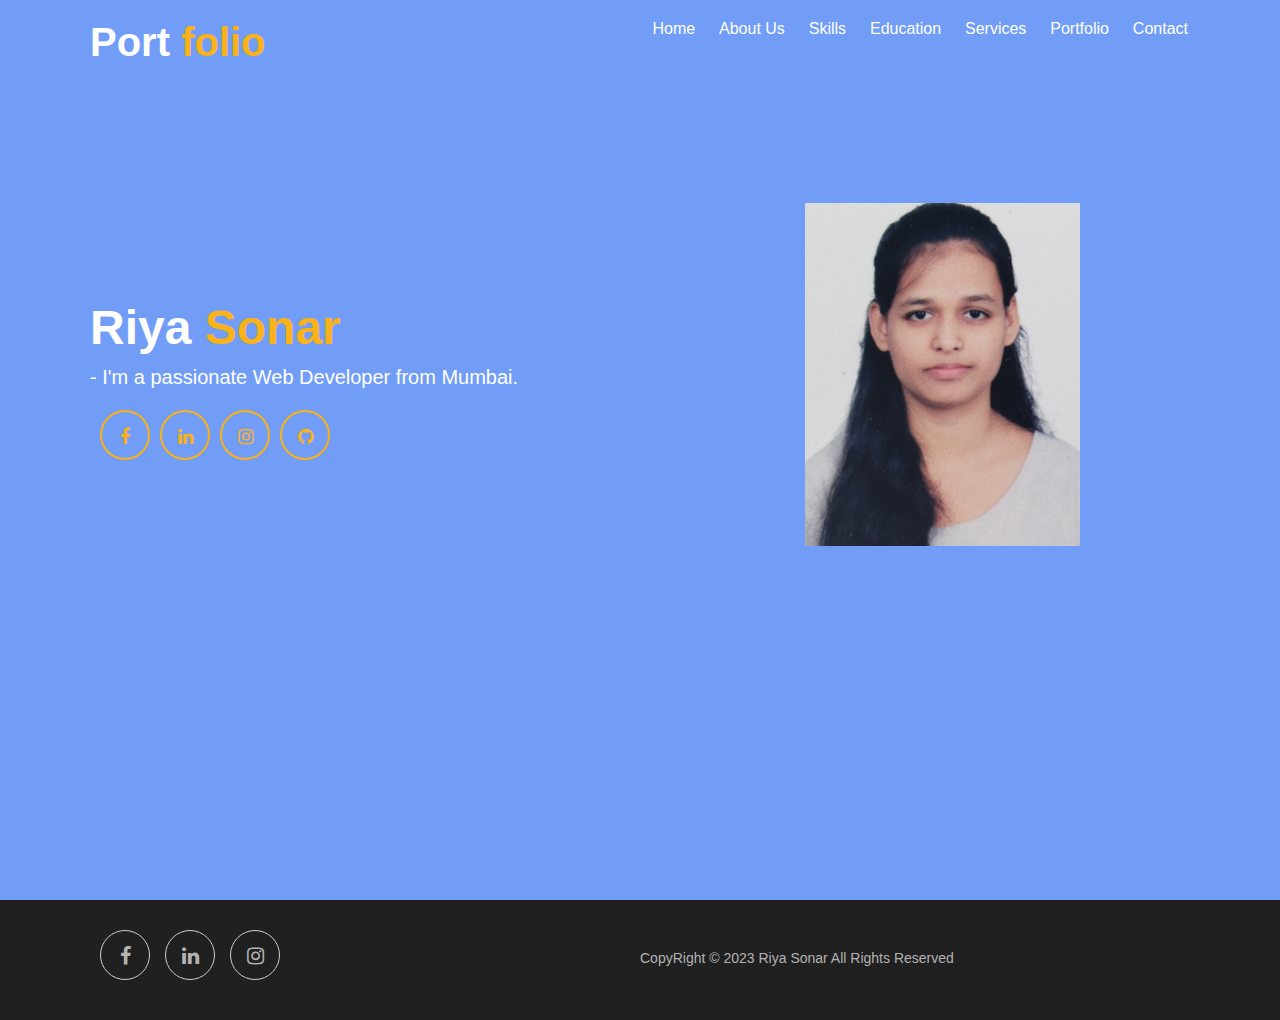
==== commit 89403c7a: "Update index.html" ====
--- a/index.html
+++ b/index.html
@@ -51,7 +51,7 @@
       </div>
     </div>
     <div class="width-50">
-      <img src="images/m2.jpg">
+      <img src="m2.jpg">
     </div>
   </div>
   </div>
